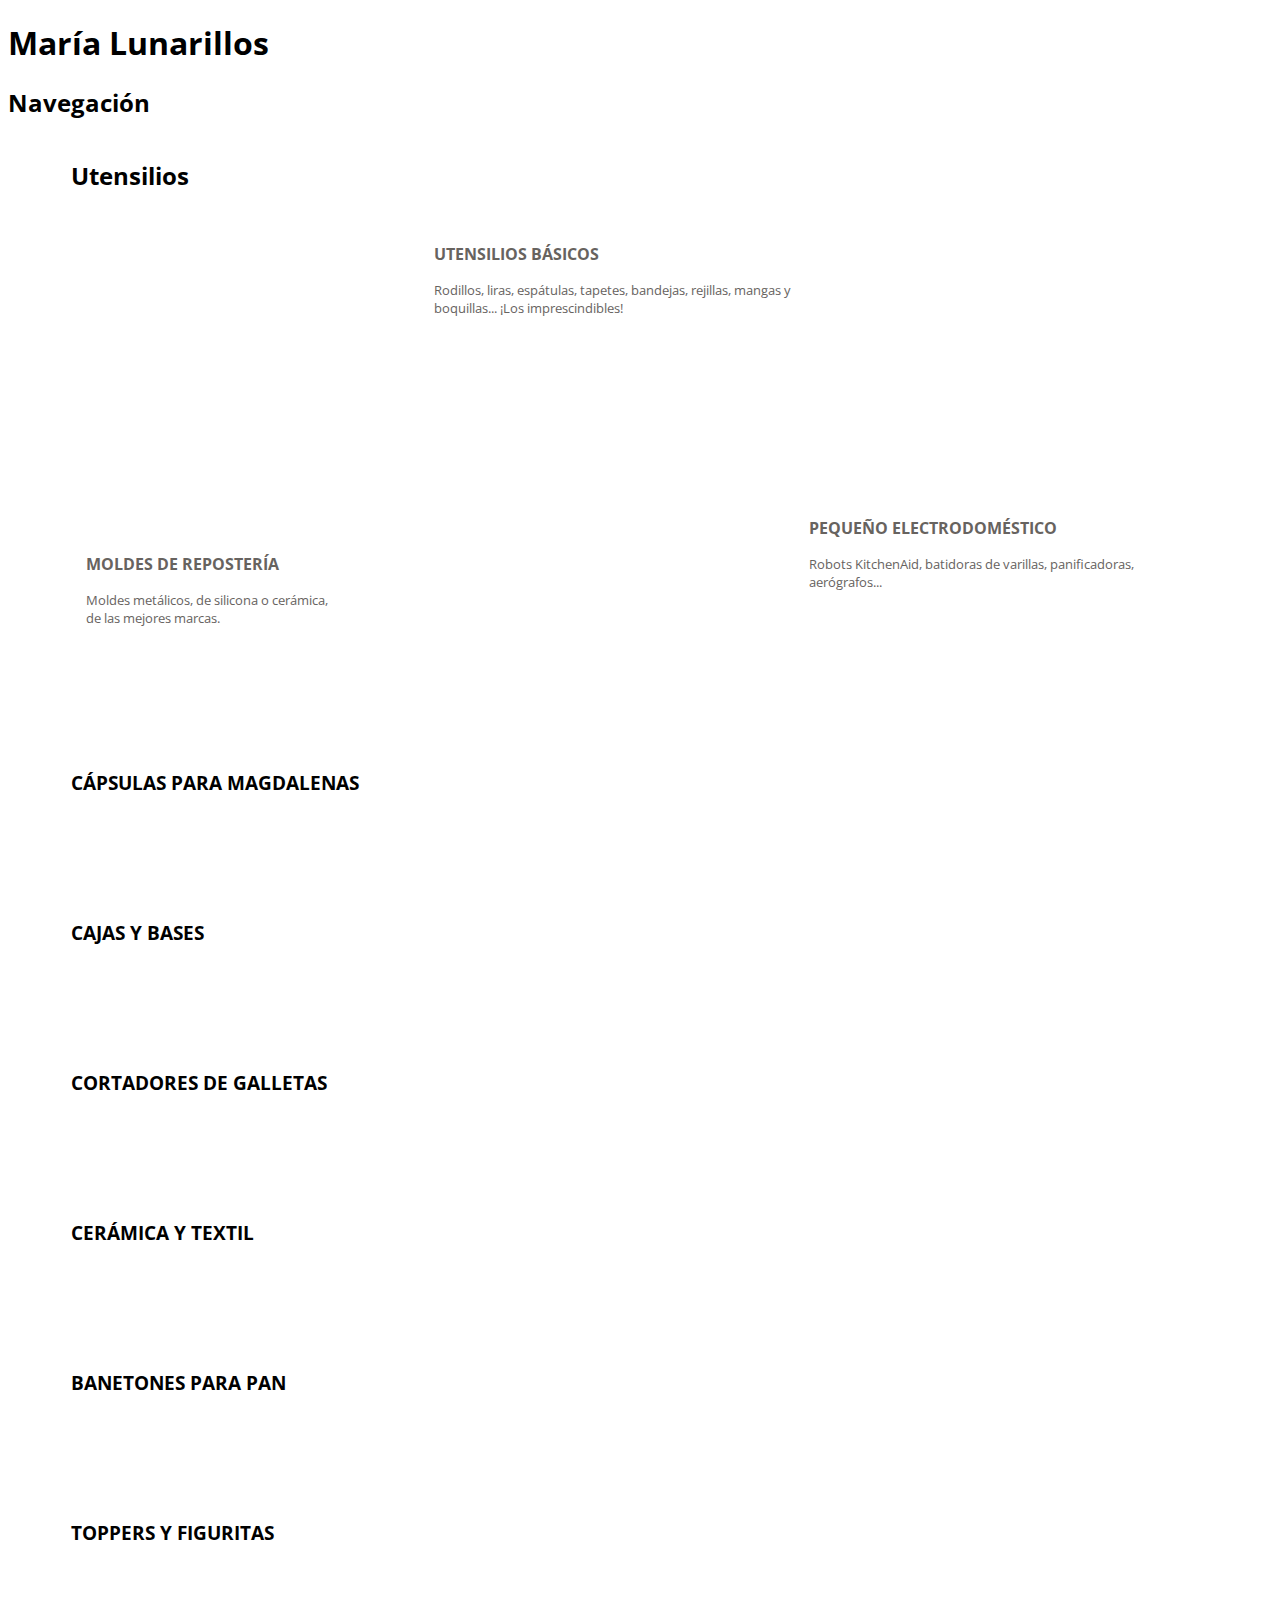
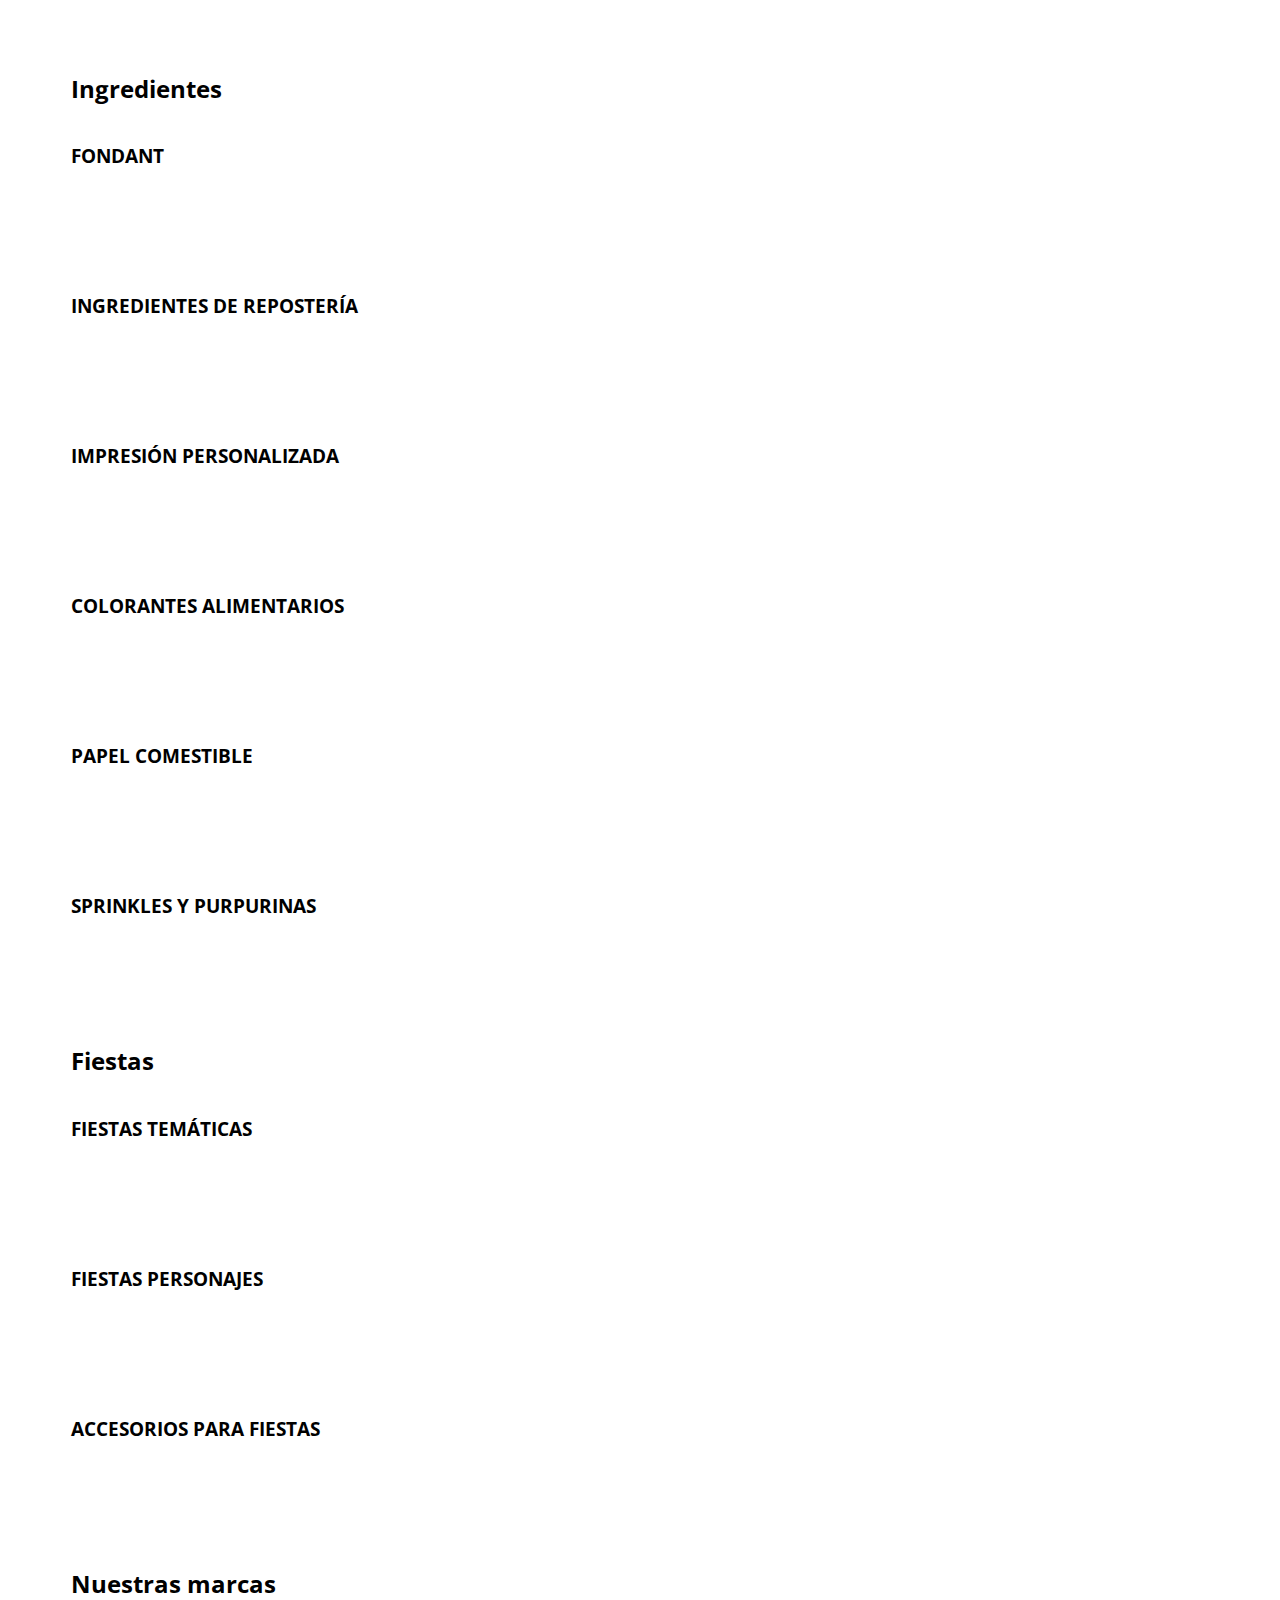
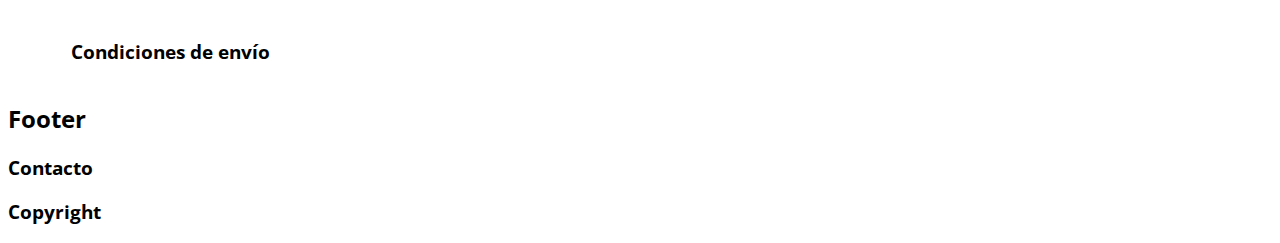
==== public/index.html @ 97b61eac "Add fle properties mobile and tablet" ====
<!DOCTYPE html>
<html lang="es">
<head>
  <meta charset="UTF-8">
  <meta http-equiv="X-UA-Compatible" content="IE=edge">
  <meta name="viewport" content="width=device-width, initial-scale=1.0">
  <link rel="stylesheet" type="text/css" href="css/lunarillos.css">
  <style type="text/css">@import url(//fonts.googleapis.com/css?family=Open+Sans:200italic,300italic,400italic,500italic,600italic,700italic,800italic,900italic,200,300,400,500,600,700,800);</style>
    <title>María Lunarillos</title>
</head>
<body>
  <h1>María Lunarillos</h1>
  <nav><h2>Navegación</h2></nav>
  <main>
    <section><h2>Utensilios</h2>
      <div class="galeria-bloque">
      <article class="galeria-bloque__unacol galeria-bloque__unacol--moldes">
        <div class="caja-blanca">
          <h3>MOLDES DE REPOSTERÍA</h3>
          <p class="caja-blanca__descripcion">Moldes metálicos, de silicona o cerámica, de las mejores marcas.</p>
        </div>
      </article>
      <div class="galeria-bloque__doscol">
      <article class="galeria-bloque__doscol--basicos galeria-bloque__doscol--up"> 
        <div class="caja-blanca">
          <h3>UTENSILIOS BÁSICOS</h3>
          <p class="caja-blanca__descripcion">Rodillos, liras, espátulas, tapetes, bandejas, rejillas, mangas y boquillas... ¡Los imprescindibles!</p>
        </div>
      </article>
      <article  class="galeria-bloque__doscol--electro galeria-bloque__doscol--down"> 
        <div class="caja-blanca">
          <h3>PEQUEÑO ELECTRODOMÉSTICO</h3>
          <p class="caja-blanca__descripcion">Robots KitchenAid, batidoras de varillas, panificadoras, aerógrafos...</p>
        </div>
      </div>
    </div>
  </div>
      <article><h3>CÁPSULAS PARA MAGDALENAS</h3></article>
      <article><h3>CAJAS Y BASES</h3></article>
      <article><h3>CORTADORES DE GALLETAS</h3></article>
      <article><h3>CERÁMICA Y TEXTIL</h3></article>
      <article><h3>BANETONES PARA PAN</h3></article>
      <article><h3>TOPPERS Y FIGURITAS</h3></article>
    </section>

    <section><h2>Ingredientes</h2>
      <article><h3>FONDANT</h3></article>
      <article><h3>INGREDIENTES DE REPOSTERÍA</h3></article>
      <article><h3>IMPRESIÓN PERSONALIZADA</h3></article>
      <article><h3>COLORANTES ALIMENTARIOS</h3></article>
      <article><h3>PAPEL COMESTIBLE</h3></article>
      <article><h3>SPRINKLES Y PURPURINAS</h3></article>
    </section>

    <section><h2>Fiestas</h2>
      <article><h3>FIESTAS TEMÁTICAS</h3></article>
      <article><h3>FIESTAS PERSONAJES</h3></article>
      <article><h3>ACCESORIOS PARA FIESTAS</h3></article>
    </section>
    <section><h2>Nuestras marcas</h2></section>
    <section><h3>Condiciones de envío</h3></section>
  </main>
  <footer>
    <h2>Footer</h2>
      <h3>Contacto</h3>
      <h3>Copyright</h3>
  </footer>

</body>
</html>
---- public/css/lunarillos.css ----
section {
  display: flex;
flex-direction: column;
margin:0 auto;
}

h1, h2, h3, p {font-family: 'Open Sans', Arial, Helvetica, sans-serif;}
article {
  min-height:140px;
  margin:0 10px 10px 0;
  display:flex;
}

.galeria-bloque {
  width:80%;
  margin: 0 auto;
}
.galeria-bloque__unacol--moldes {
  background-image:url(https://static3.marialunarillos.com/media/wysiwyg/moldesdereposteria.jpg);
  background-size:cover;
}
.galeria-bloque__doscol--basicos {
  background-image:url(https://static3.marialunarillos.com/media/wysiwyg/utensiliosbasicos.jpg);
  background-size:cover;
}
.galeria-bloque__doscol--electro {
  background-image:url(https://static3.marialunarillos.com/media/wysiwyg/pequenoelectrodomestico2.jpg);
  background-size:cover;
}
.caja-blanca {
  background-color:rgba(255,255,255,0.8);
  padding:15px;
  align-self: flex-end;
}
.caja-blanca h3 {
  font-size:1em;
  color:#67635F;

}

.caja-blanca__descripcion {
  display:none;}


/*----Tablet--*/
@media screen and (min-width:600px){
  section {width: 90%;}

  .galeria-bloque {
  display:flex;
  width:100%;
  height: 408px;
}


.galeria-bloque__unacol {
  flex:3;
  height:100%;
}
.galeria-bloque__doscol {
  flex:7;
}
.galeria-bloque__doscol article {
  height:49%;
}
.caja-blanca {
  width:100%;
height:200px;}
.caja-blanca__descripcion {
  display:block;
  color:#67635F;
  font-size:0.8em;
  }

.galeria-bloque__doscol .caja-blanca {
  align-self: auto;
  flex: 0.5;
}
.galeria-bloque__doscol--down {
  justify-content:flex-end;}
}
/*---Desktop--*/
@media screen and (min-width:1240px){
  section {max-width:90%;}
  .galeria-bloque {height:540px;}
  .galeria-bloque__unacol {height:100%;}
  .galeria-bloque__doscol > div {height:49%;}
  .caja-blanca {
    align-self: end;
    width:73%;
    position:relative;
    } /*Para mostrar el triangulo en ::after*/
  .galeria-bloque__doscol .caja-blanca {width:30%;height:50%;}
  .caja-blanca::after {
    content: '';
    display: inline-block;
    width: 0;
    height: 0;
    border-bottom: 150px solid rgba(255,255,255,0.8);
    border-right: 100px solid transparent;
    position: absolute;
    right: -100px;
    top: 0;
}
}
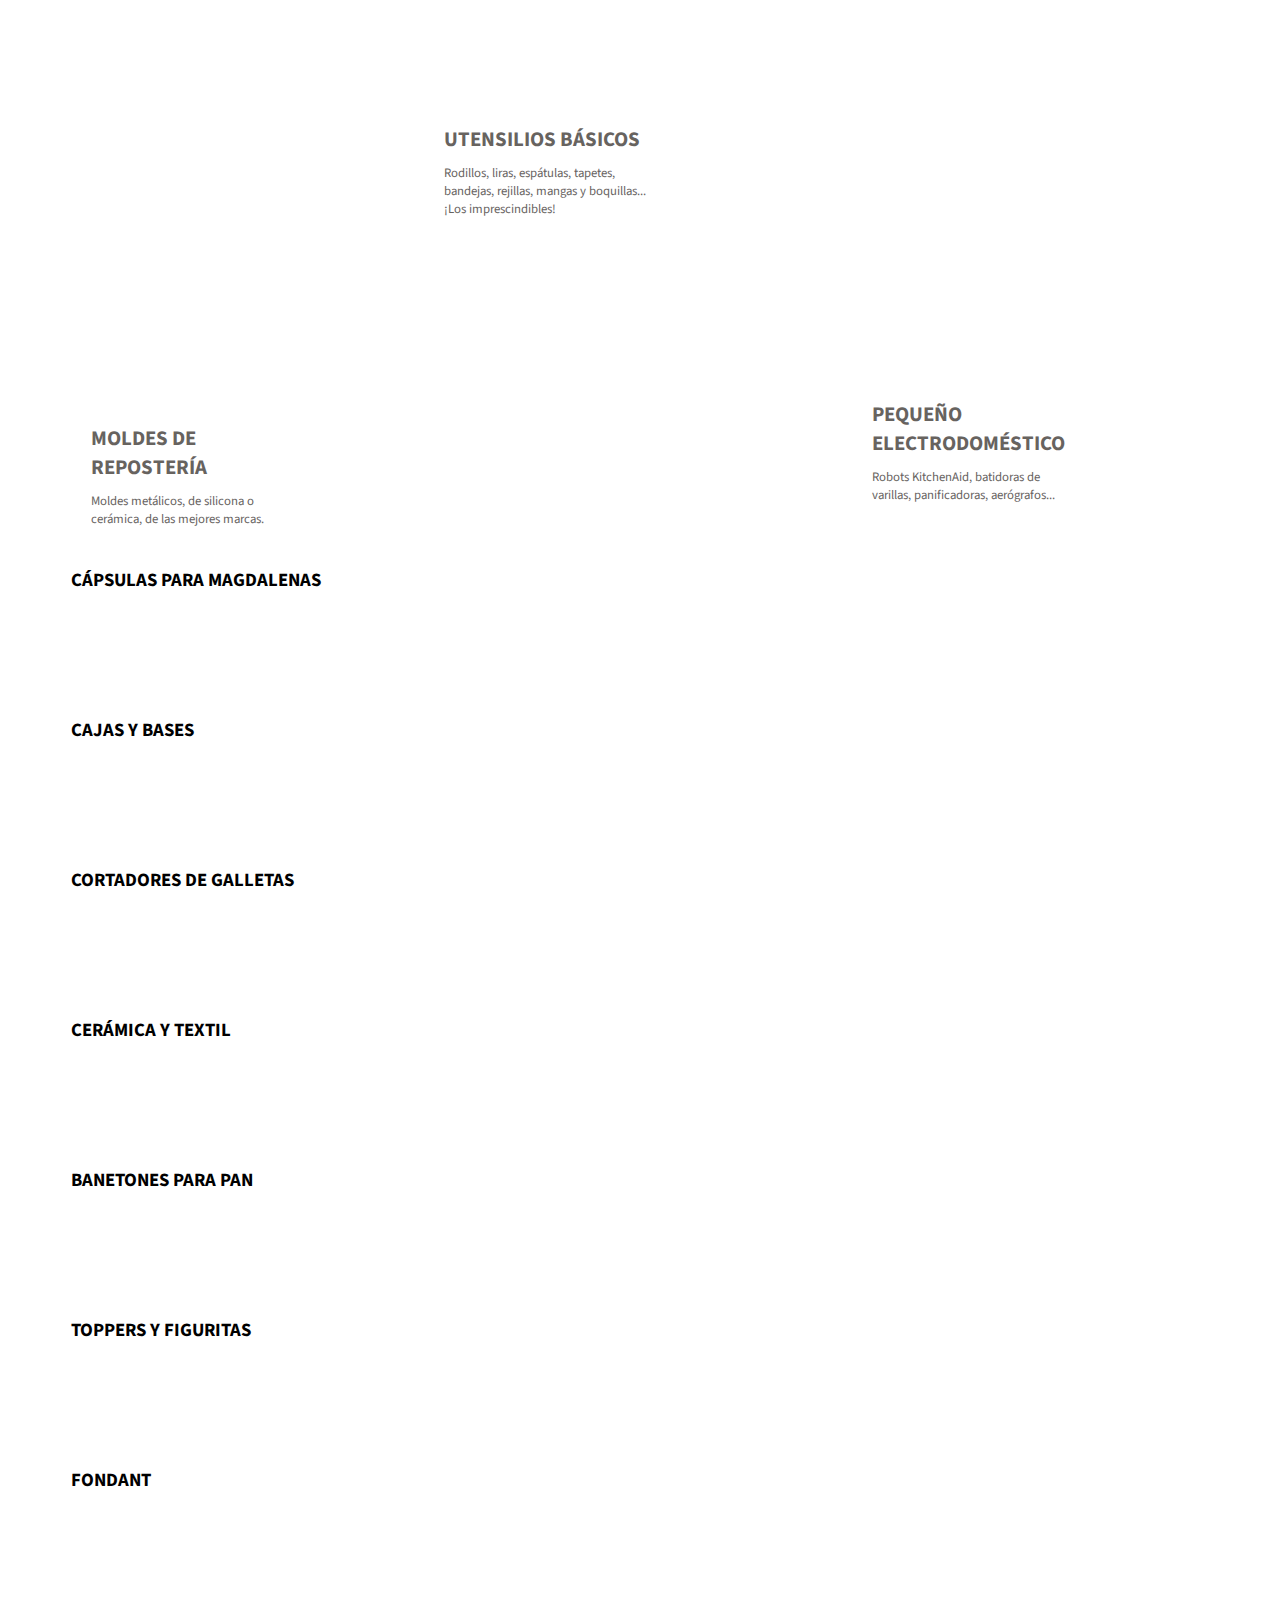
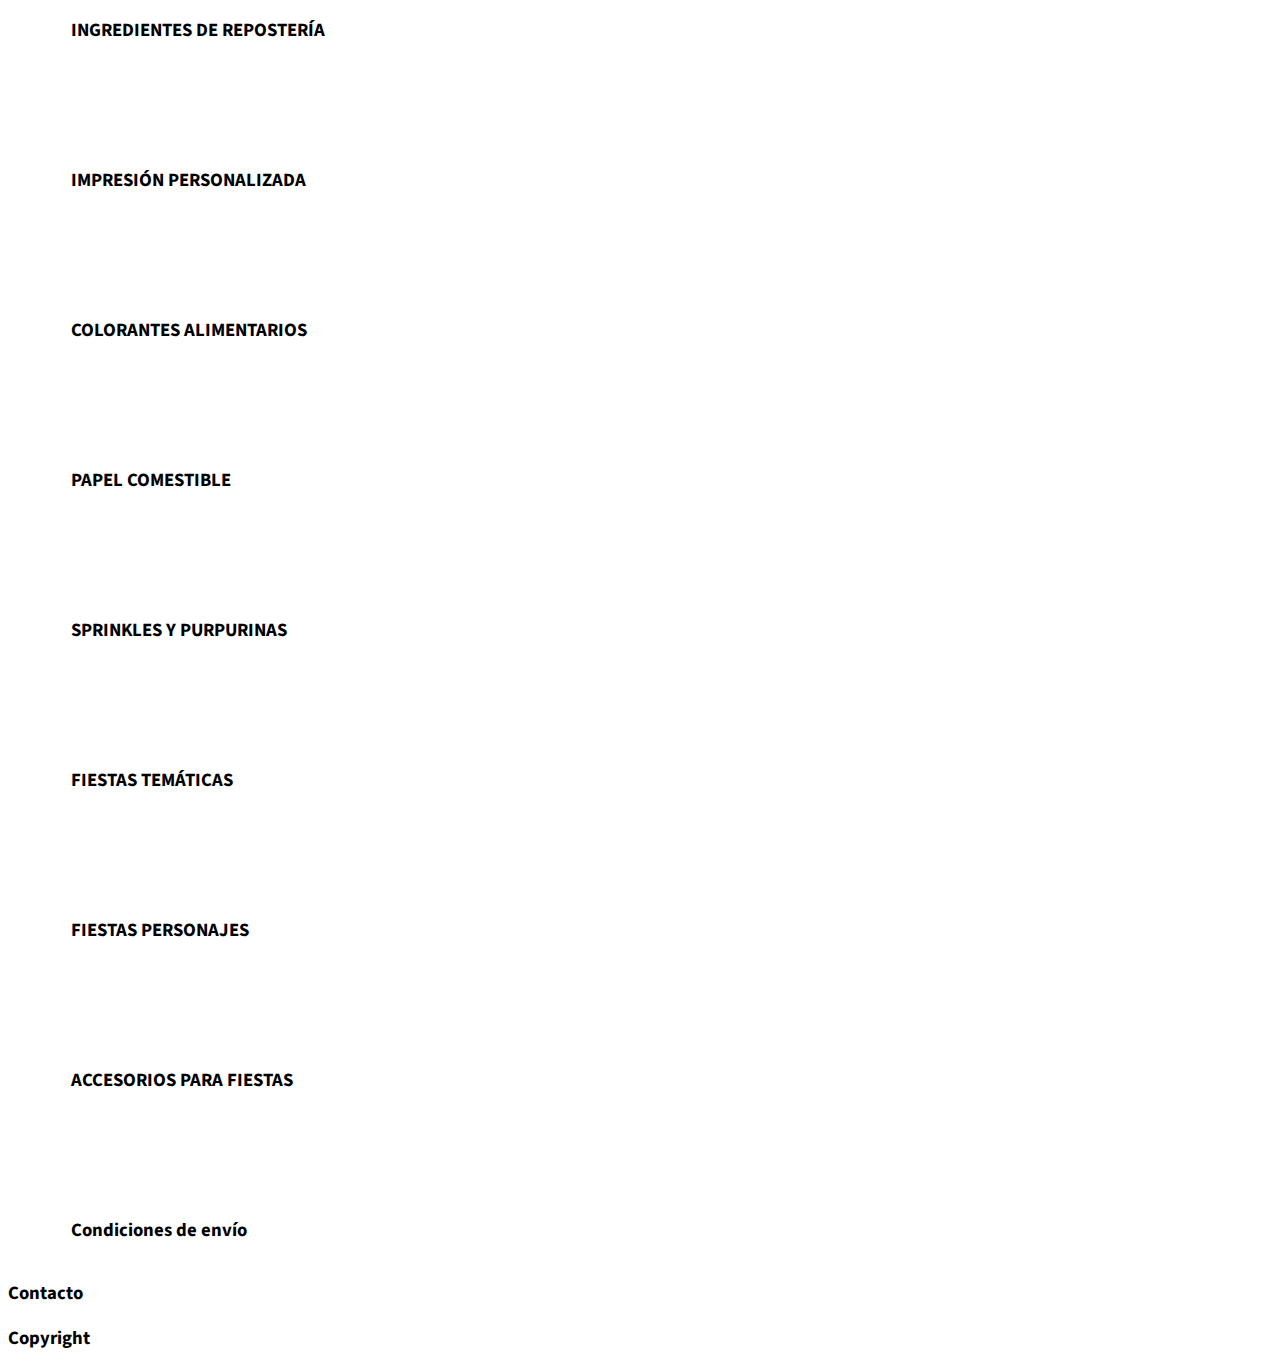
==== commit 29e35346: "Cambiar fuente y overflow de cajas blancas" ====
--- a/public/index.html
+++ b/public/index.html
@@ -5,8 +5,10 @@
   <meta http-equiv="X-UA-Compatible" content="IE=edge">
   <meta name="viewport" content="width=device-width, initial-scale=1.0">
   <link rel="stylesheet" type="text/css" href="css/lunarillos.css">
-  <style type="text/css">@import url(//fonts.googleapis.com/css?family=Open+Sans:200italic,300italic,400italic,500italic,600italic,700italic,800italic,900italic,200,300,400,500,600,700,800);</style>
-    <title>María Lunarillos</title>
+  <link rel="preconnect" href="https://fonts.googleapis.com">
+  <link rel="preconnect" href="https://fonts.gstatic.com" crossorigin>
+  <link href="https://fonts.googleapis.com/css2?family=Source+Sans+Pro:wght@300;400;700&display=swap" rel="stylesheet">     
+  <title>María Lunarillos</title>
 </head>
 <body>
   <h1>María Lunarillos</h1>
--- a/public/css/lunarillos.css
+++ b/public/css/lunarillos.css
@@ -1,10 +1,14 @@
+body {
+  overflow-x:hidden;
+}
+h1, h2 {display:none;}
 section {
   display: flex;
 flex-direction: column;
 margin:0 auto;
 }
 
-h1, h2, h3, p {font-family: 'Open Sans', Arial, Helvetica, sans-serif;}
+h1, h2, h3, p {font-family: 'Source Sans Pro', Arial, Helvetica, sans-serif;}
 article {
   min-height:140px;
   margin:0 10px 10px 0;
@@ -14,6 +18,7 @@
 .galeria-bloque {
   width:80%;
   margin: 0 auto;
+  overflow:hidden;
 }
 .galeria-bloque__unacol--moldes {
   background-image:url(https://static3.marialunarillos.com/media/wysiwyg/moldesdereposteria.jpg);
@@ -65,7 +70,18 @@
 }
 .caja-blanca {
   width:100%;
-height:200px;}
+height:200px;
+}
+
+.caja-blanca > *{
+  padding:5px;
+  margin:0;
+}
+
+.caja-blanca h3 {
+  font-size:1.3em;
+}
+
 .caja-blanca__descripcion {
   display:block;
   color:#67635F;
@@ -73,8 +89,9 @@
   }
 
 .galeria-bloque__doscol .caja-blanca {
-  align-self: auto;
-  flex: 0.5;
+  flex: 0.45;
+  height: 80%;
+  padding: 20px;
 }
 .galeria-bloque__doscol--down {
   justify-content:flex-end;}
@@ -86,20 +103,27 @@
   .galeria-bloque__unacol {height:100%;}
   .galeria-bloque__doscol > div {height:49%;}
   .caja-blanca {
+    height: auto;
     align-self: end;
-    width:73%;
-    position:relative;
+    flex: 0.7;
+    position: relative;
     } /*Para mostrar el triangulo en ::after*/
-  .galeria-bloque__doscol .caja-blanca {width:30%;height:50%;}
+  .galeria-bloque__doscol .caja-blanca {
+    flex:0.3;
+    height:50%;
+  }
   .caja-blanca::after {
     content: '';
     display: inline-block;
     width: 0;
     height: 0;
-    border-bottom: 150px solid rgba(255,255,255,0.8);
-    border-right: 100px solid transparent;
+    border-bottom: 172px solid rgba(255,255,255,0.8);
+    border-right: 105px solid transparent;
     position: absolute;
-    right: -100px;
+    right: -105px;
     top: 0;
 }
+.galeria-bloque__doscol--down .caja-blanca {
+  margin-right: 14%;
+}
 }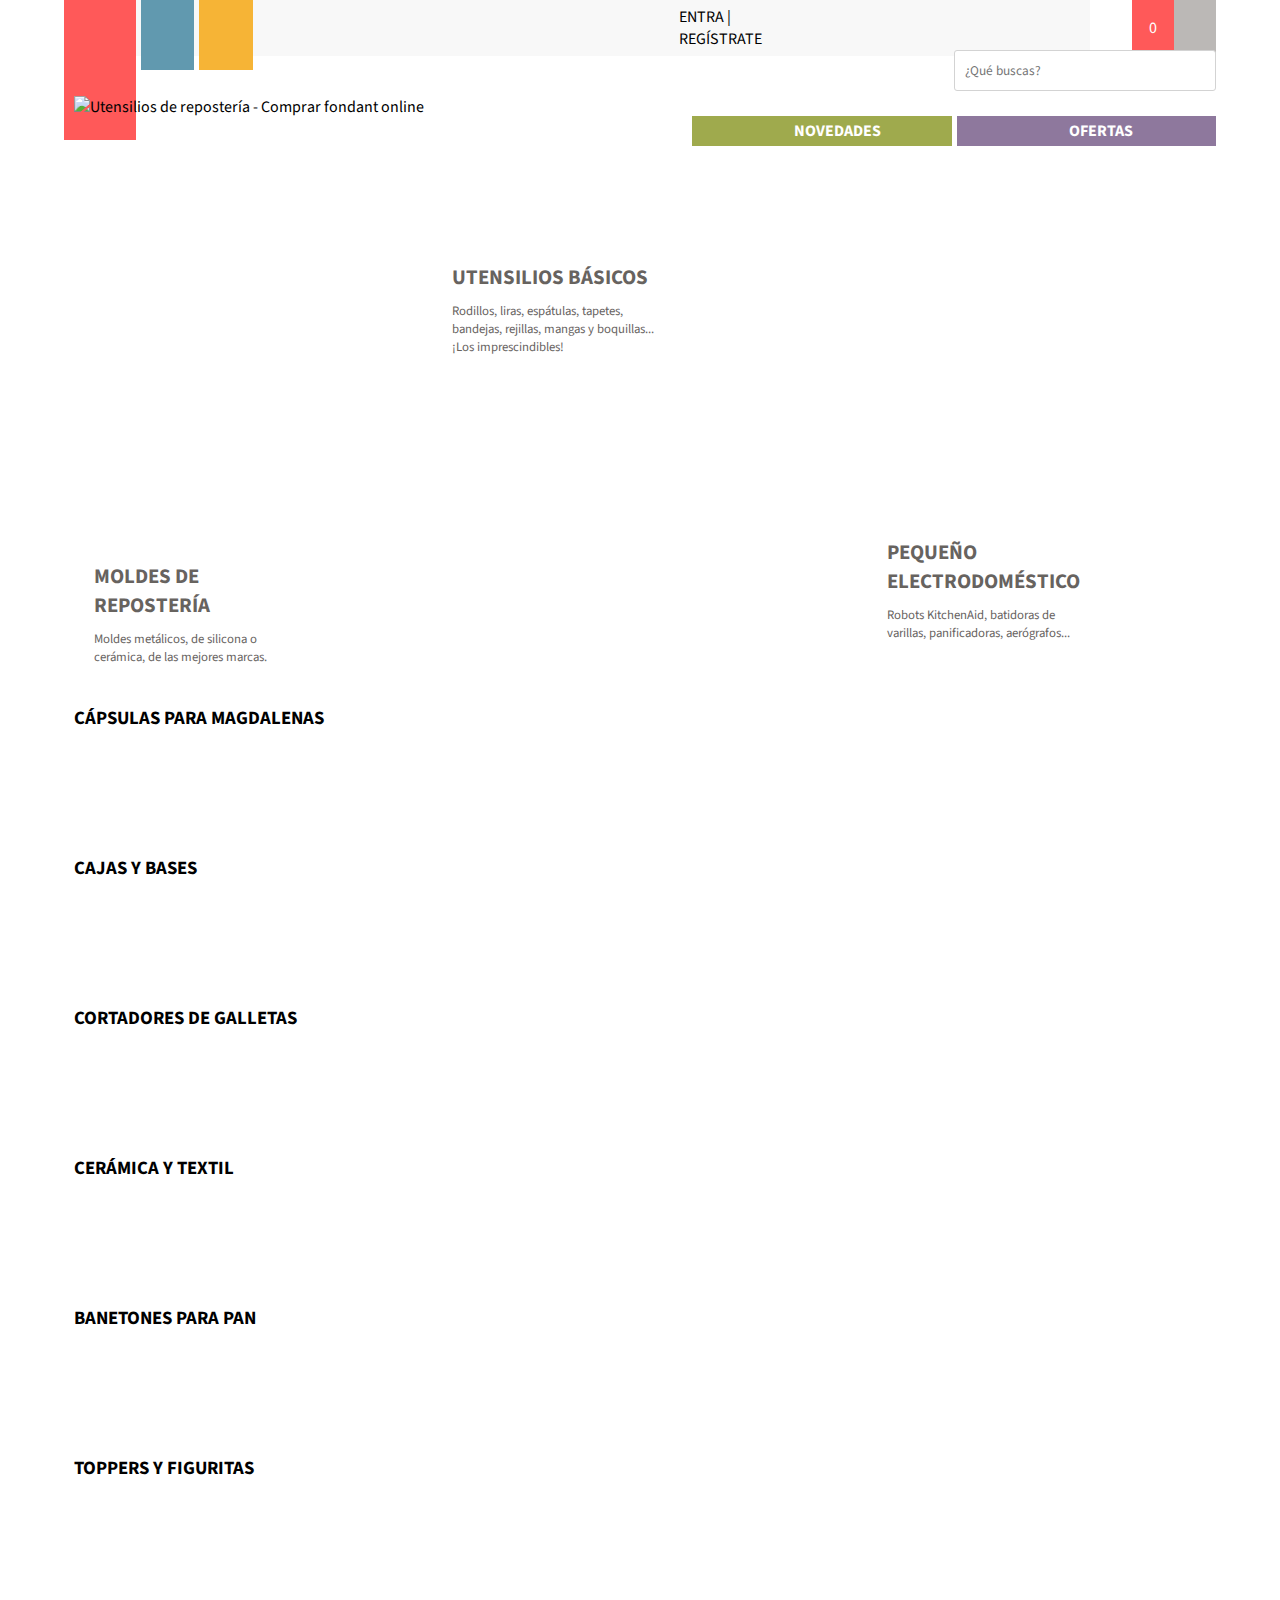
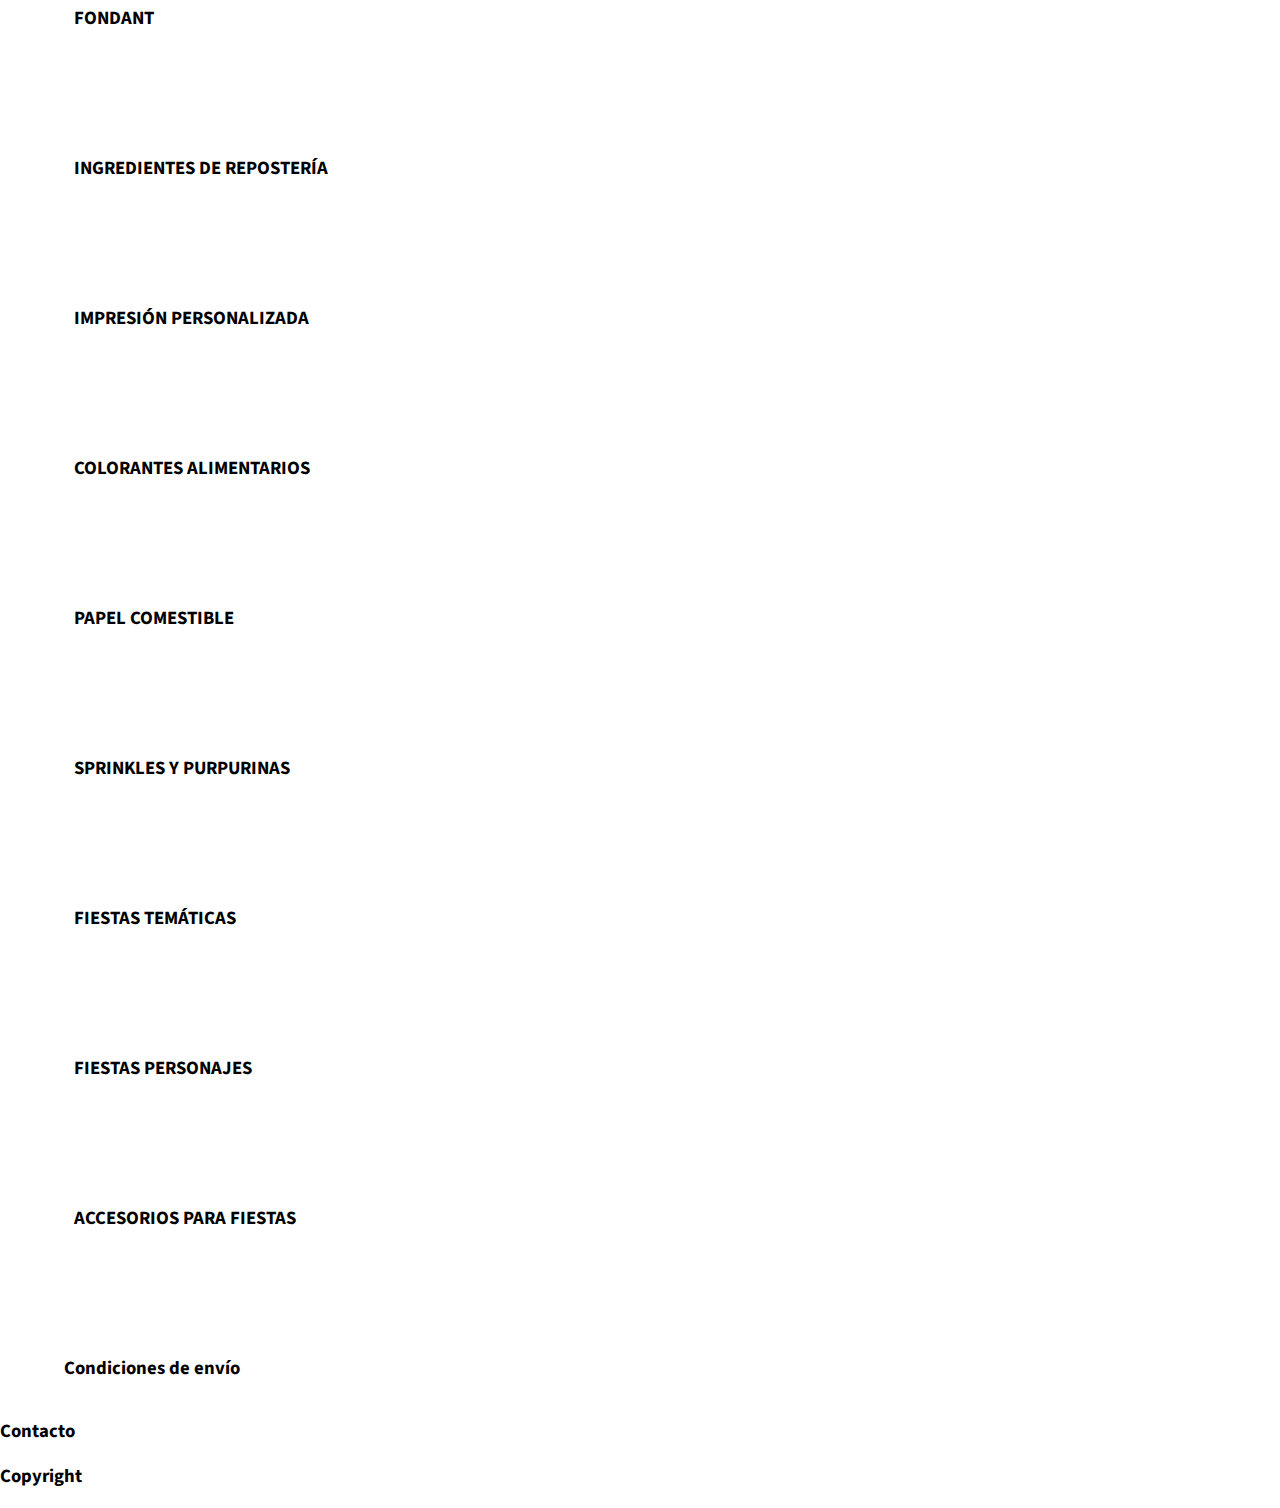
==== commit 090776e9: "Add menu mobile, tablet & desktop" ====
--- a/public/index.html
+++ b/public/index.html
@@ -12,7 +12,60 @@
 </head>
 <body>
   <h1>María Lunarillos</h1>
-  <nav><h2>Navegación</h2></nav>
+  <header>
+    <div class="sticky-header">
+    <div class="logo">
+      <a class="logo__item logo__item--lunarillos"></a>
+        <a class="logo__item logo__item--cucute"></a>
+        <a class="logo__item logo__item--mumucho"></a>
+    </div>
+    <div class="separador"></div>
+    <div class="menu">
+      <a class="menu__item menu__item--user">
+      </a>
+      <a class="menu__item--leyenda">ENTRA | REGÍSTRATE</a>
+      <ul class="rrss">
+        <a class="menu__item menu__item--fb"></a>
+        <a class="menu__item menu__item--tw"></a>
+        <a class="menu__item menu__item--ig"></a>
+        <a class="menu__item menu__item--pt"></a>
+        <a class="menu__item menu__item--yt"></a>
+      </ul>
+      <a class="menu__item menu__item--cart"></a>
+      <a class="menu__item menu__item--counter"><p>0</p></a>
+      <a class="menu__item menu__item--search"></a>
+     
+    </div>
+    <div class="search">
+      <form>
+        <label>Search</label>
+        <input id="search" type="text" name="busqueda" value="" class="input-text" maxlength="128" placeholder="¿Qué buscas?">
+      </form>
+    </div>
+  </div>
+    <div class="navegacion">
+      <div class="logotipo">
+        <picture>
+          <img src="https://www.marialunarillos.com/skin/frontend/default/newdesign2017/images/logo-small.svg" alt="Utensilios de repostería - Comprar fondant online">
+        </picture>
+        </div>
+        <div class="separador"></div>
+
+        <div class="quick-links">
+          <div class="quick-links__item quick-links__item--new">
+            <span></span><a>NOVEDADES</a>
+          </div>
+          <div class="quick-links__item quick-links__item--promo">
+            <span></span><a>OFERTAS</a>
+          </div>
+         
+        </div>
+      </div>
+    <nav><h2>Navegación</h2>
+    </nav>
+  </div>
+
+  </header>
   <main>
     <section><h2>Utensilios</h2>
       <div class="galeria-bloque">
--- a/public/css/lunarillos.css
+++ b/public/css/lunarillos.css
@@ -1,20 +1,105 @@
+* {font-family: 'Source Sans Pro', Arial, Helvetica, sans-serif;}
+
 body {
   overflow-x:hidden;
+  margin:0;
 }
 h1, h2 {display:none;}
+a {cursor: pointer;}
 section {
   display: flex;
 flex-direction: column;
 margin:0 auto;
 }
 
-h1, h2, h3, p {font-family: 'Source Sans Pro', Arial, Helvetica, sans-serif;}
 article {
   min-height:140px;
-  margin:0 10px 10px 0;
-  display:flex;
-}
-
+  margin:0;
+  display:flex;
+}
+input:focus-visible {
+  outline:1px solid black!important;}
+
+/*---Header--*/
+header {    
+
+  max-width: 80%;
+  margin: 0 auto;
+}
+.sticky-header {  
+  display: flex;
+  background-color:#F8F8F8;
+}
+.logo { 
+height: 50px;
+flex: 0.2;
+display: flex;
+}
+
+
+.logo__item--lunarillos {
+  background: url(https://www.marialunarillos.com/skin/frontend/default/newdesign2017/images/burger_menu.png) no-repeat center left;
+  flex: 10;
+}
+
+.separador {
+  flex:1;
+}
+.menu {
+  display:flex;
+  flex:1;
+  justify-content:end;
+}
+.menu__item {
+  width:50px;
+}
+.menu__item span {display:none;}
+
+.menu__item--user {
+  background: url("https://www.marialunarillos.com/skin/frontend/default/newdesign2017/images/sprite.svg") 13px 10px no-repeat;
+}
+.menu__item--search {
+  background: #BBB8B6 url(https://www.marialunarillos.com/skin/frontend/default/newdesign2017/images/sprite.svg) -304px 12px no-repeat;
+}
+.menu__item--cart {
+  background: #fff url("https://www.marialunarillos.com/skin/frontend/default/newdesign2017/images/sprite.svg") -66px 10px no-repeat;
+}
+.menu__item--counter {
+  background-color:#FF5959;
+  display:flex;
+  justify-content: center;
+}
+.menu__item--counter p {
+  color:white;
+  align-self:center;
+}
+.search {
+  position:relative;
+}
+.search form {
+  position: absolute;
+  right: 0;
+  top: 50px;
+}
+.search label {display:none;}
+.search input  {
+  width: 240px;
+  padding: 10px;
+  border: 1px solid lightgray;
+  border-radius: 3px;
+
+}
+.quick-links {display:none;}
+.logotipo {
+  display:flex;
+  flex:5;
+}
+.logotipo picture {
+  padding:10px;
+  margin-top:30px;
+}
+.navegacion {display:flex;}
+/*---MAIN---*/
 .galeria-bloque {
   width:80%;
   margin: 0 auto;
@@ -50,7 +135,45 @@
 /*----Tablet--*/
 @media screen and (min-width:600px){
   section {width: 90%;}
-
+  article {margin: 0 0 10px 10px;}
+  /*---header-tablet --*/
+ header{
+    max-width:90%;
+  }
+.quick-links {
+  flex: 5;
+  display:flex;
+}
+
+.quick-links__item{
+flex:5;
+height: 30px;
+margin-top: 60px;
+display:flex;
+justify-content: center;
+}
+.quick-links__item:nth-child(n+2){
+  margin-left:5px;
+}
+.quick-links__item span {
+  background: url("https://www.marialunarillos.com/skin/frontend/default/newdesign2017/images/sprite.svg") -244px 4px no-repeat;
+  width: 30px;
+  display: inline-block;
+  height: 30px;
+
+}
+.quick-links__item a {
+  align-self: center;
+  color:white;
+  font-weight: 700;
+}
+.quick-links__item--new {
+  background: #9faa4d;
+}
+.quick-links__item--promo {
+  background: #8e789d;
+}
+/*---main-tablet--*/
   .galeria-bloque {
   display:flex;
   width:100%;
@@ -98,6 +221,43 @@
 }
 /*---Desktop--*/
 @media screen and (min-width:1240px){
+  /*---Header--*/
+  .logo { 
+ flex: 0.5;
+  }
+
+  .logo__item {
+    flex:3;
+  }
+  .logo__item:nth-child(n+2){
+    margin-left:5px;
+    height: 70px;
+  }
+  .logo__item--lunarillos {
+    background: url(https://www.marialunarillos.com/skin/frontend/default/newdesign2017/images/icons/maria-lunarillos.png) #FF5959 bottom center no-repeat;
+    flex: 4;
+    height: 140px;
+  }
+  .logo__item--cucute {
+    background: url(https://www.marialunarillos.com/skin/frontend/default/newdesign2017/images/icons/cucute.png) #6199AF bottom center no-repeat;
+    flex: 3;
+  }
+  .logo__item--mumucho {
+    background: url(https://www.marialunarillos.com/skin/frontend/default/newdesign2017/images/icons/mumuchu.png) #F6B436 bottom center no-repeat;
+    flex: 3;
+  }
+  .menu__item--leyenda {
+    align-self: center;
+    padding: 6px;
+  }
+  .rrss {
+    flex:2;
+    display:flex;
+  }
+  .menu__item--fb {
+    background: url(https://www.marialunarillos.com/skin/frontend/default/newdesign2017/images/sprite.svg) transparent 0 0 no-repeat;
+  }
+  /*---Main---*/
   section {max-width:90%;}
   .galeria-bloque {height:540px;}
   .galeria-bloque__unacol {height:100%;}
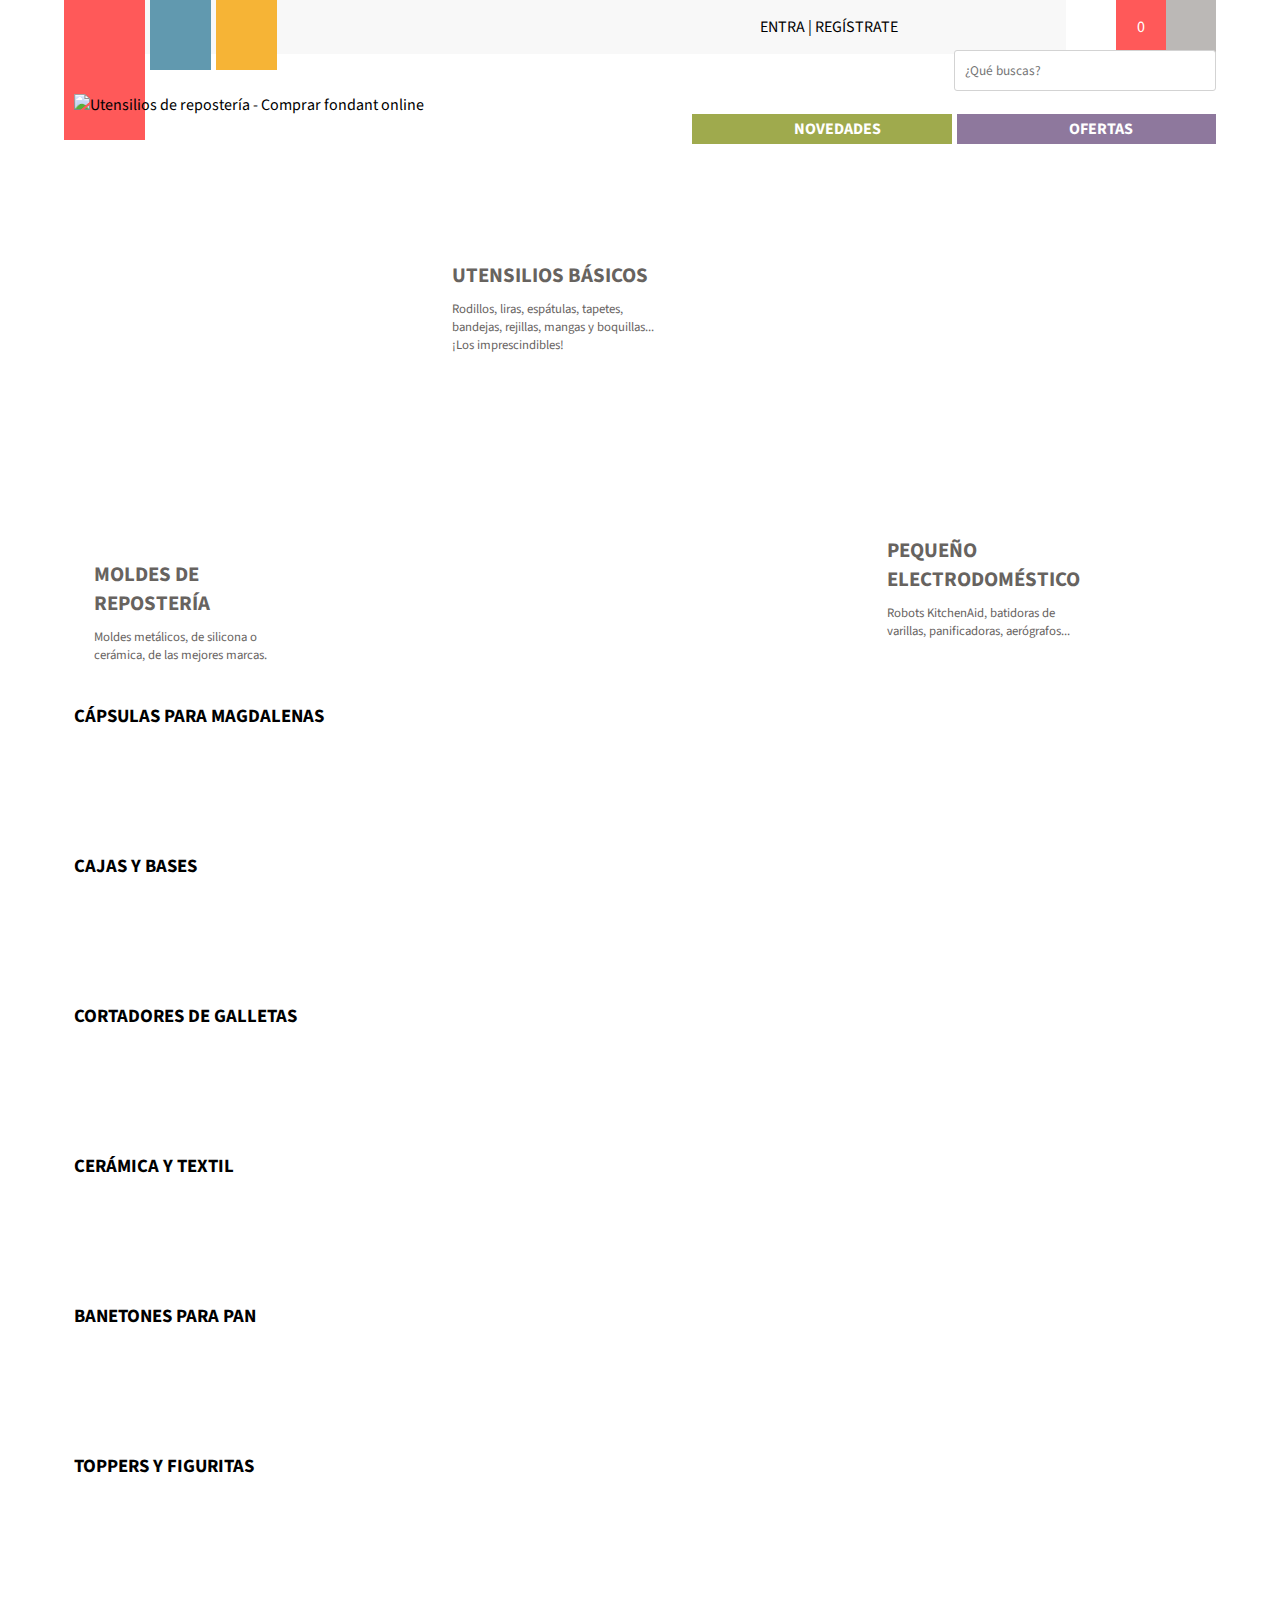
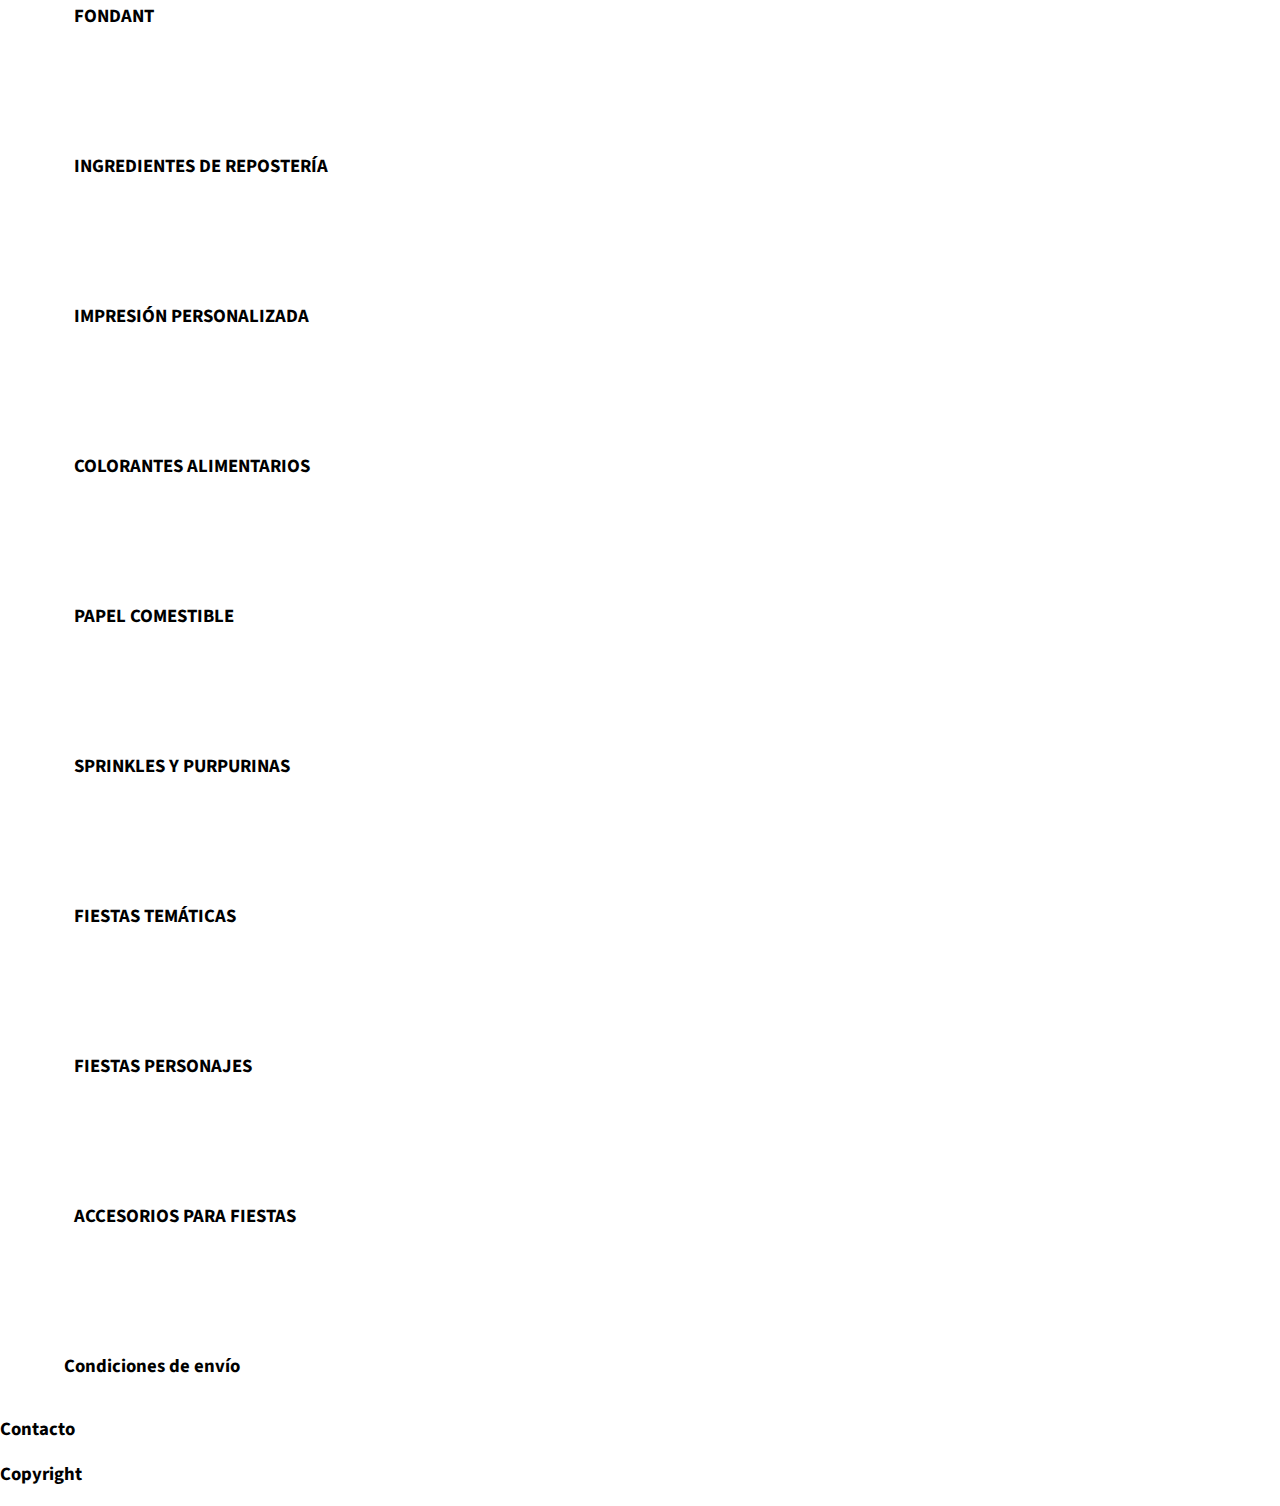
==== commit 74077b05: "Add social media" ====
--- a/public/index.html
+++ b/public/index.html
@@ -21,16 +21,16 @@
     </div>
     <div class="separador"></div>
     <div class="menu">
-      <a class="menu__item menu__item--user">
-      </a>
-      <a class="menu__item--leyenda">ENTRA | REGÍSTRATE</a>
-      <ul class="rrss">
+     <a class="menu__ingresar"> <span class="menu__item menu__item--user">
+     </span>
+      <span class="menu__item--leyenda">ENTRA | REGÍSTRATE</span></a>
+      <span class="rrss">
         <a class="menu__item menu__item--fb"></a>
         <a class="menu__item menu__item--tw"></a>
         <a class="menu__item menu__item--ig"></a>
         <a class="menu__item menu__item--pt"></a>
         <a class="menu__item menu__item--yt"></a>
-      </ul>
+      </span>
       <a class="menu__item menu__item--cart"></a>
       <a class="menu__item menu__item--counter"><p>0</p></a>
       <a class="menu__item menu__item--search"></a>
--- a/public/css/lunarillos.css
+++ b/public/css/lunarillos.css
@@ -47,7 +47,7 @@
 }
 .menu {
   display:flex;
-  flex:1;
+  flex:1.2;
   justify-content:end;
 }
 .menu__item {
@@ -246,16 +246,41 @@
     background: url(https://www.marialunarillos.com/skin/frontend/default/newdesign2017/images/icons/mumuchu.png) #F6B436 bottom center no-repeat;
     flex: 3;
   }
+  .menu__ingresar {
+    display:flex;
+    flex:1;
+  }
   .menu__item--leyenda {
     align-self: center;
     padding: 6px;
   }
   .rrss {
-    flex:2;
     display:flex;
-  }
+    justify-content: center;
+    align-items: center;
+    flex:0.8;
+  }
+  .rrss .menu__item {
+    width:20px;
+    height:20px;
+    margin-left:10px;
+  }
+
   .menu__item--fb {
-    background: url(https://www.marialunarillos.com/skin/frontend/default/newdesign2017/images/sprite.svg) transparent 0 0 no-repeat;
+    background: url(https://www.marialunarillos.com/skin/frontend/default/newdesign2017/images/sprite.svg) transparent -10px -540px no-repeat;
+    margin-left:0;
+  }
+  .menu__item--tw {
+    background: url(https://www.marialunarillos.com/skin/frontend/default/newdesign2017/images/sprite.svg) transparent -43px -540px no-repeat;
+  }
+  .menu__item--ig {
+    background: url(https://www.marialunarillos.com/skin/frontend/default/newdesign2017/images/sprite.svg) transparent -76px -540px no-repeat;
+  }
+  .menu__item--pt {
+    background: url(https://www.marialunarillos.com/skin/frontend/default/newdesign2017/images/sprite.svg) transparent -110px -540px no-repeat;
+  }
+  .menu__item--yt {
+    background: url(https://www.marialunarillos.com/skin/frontend/default/newdesign2017/images/sprite.svg) transparent -185px -540px no-repeat;
   }
   /*---Main---*/
   section {max-width:90%;}
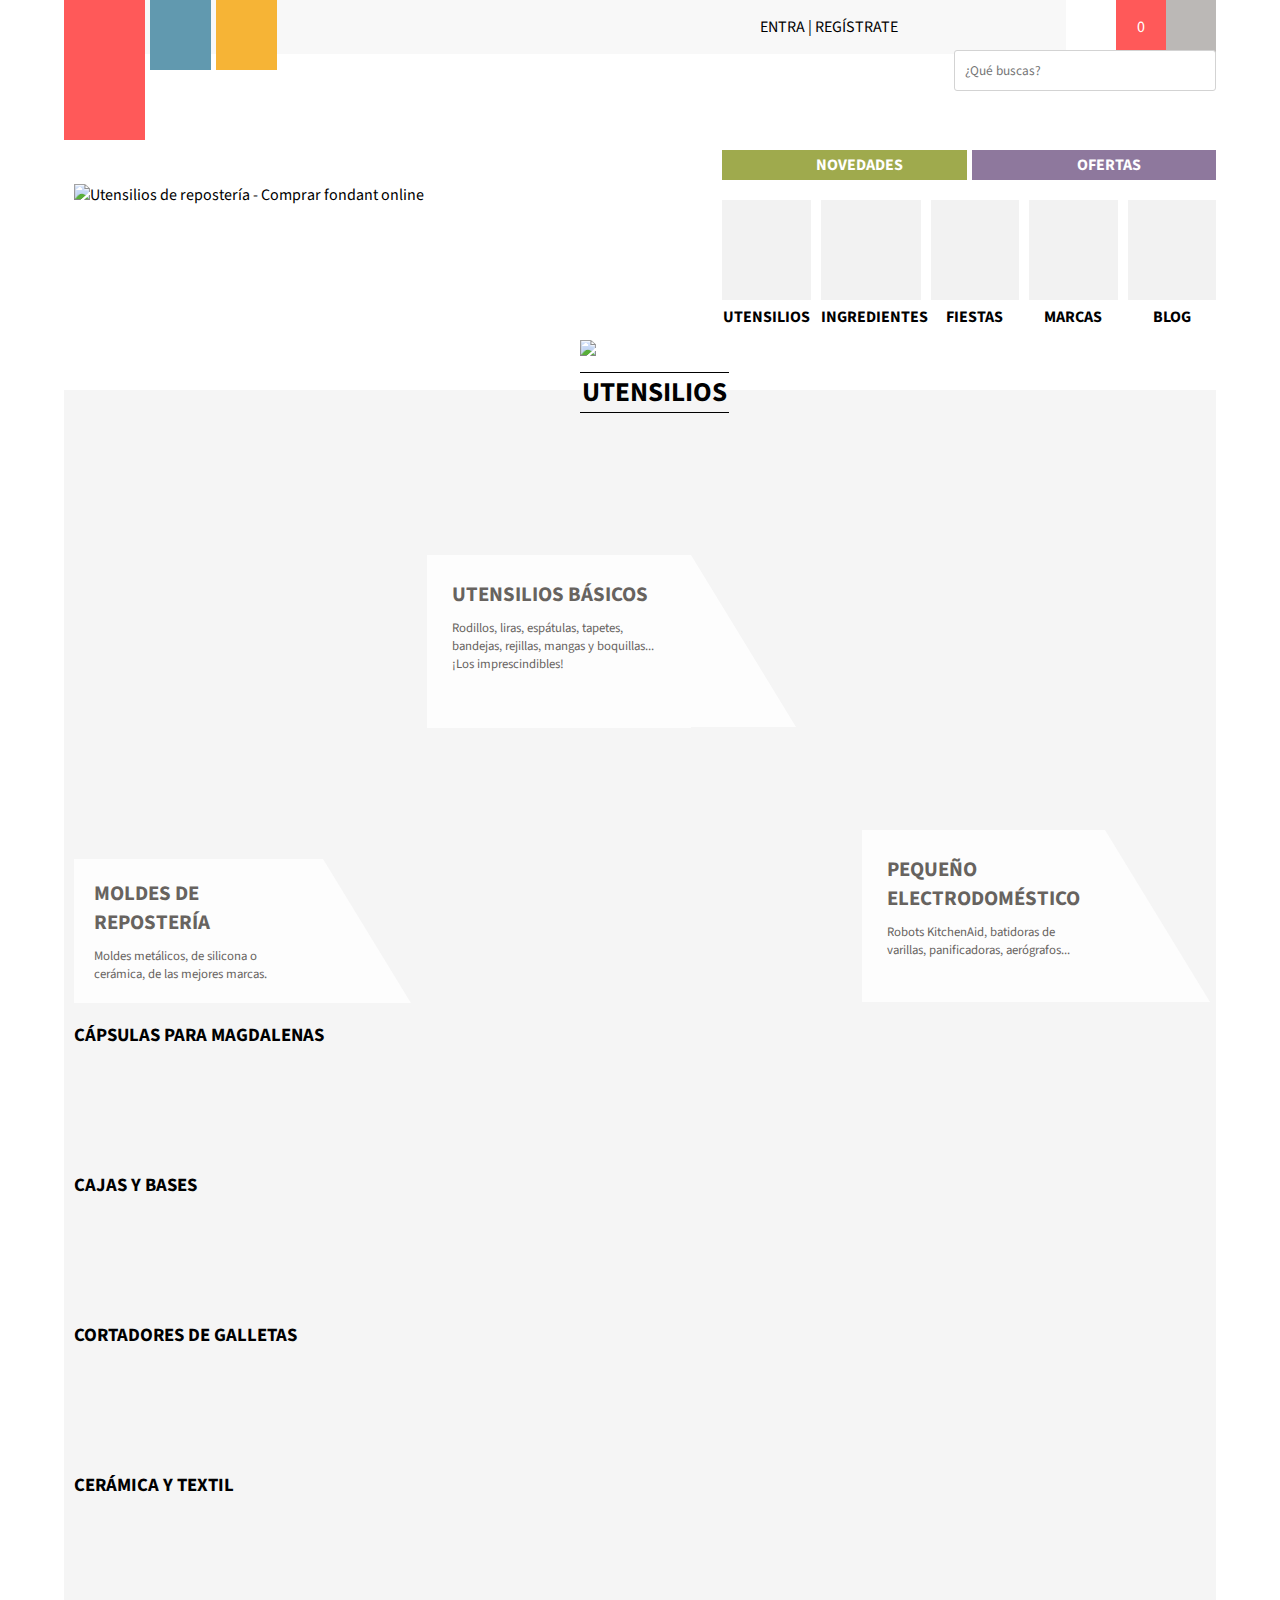
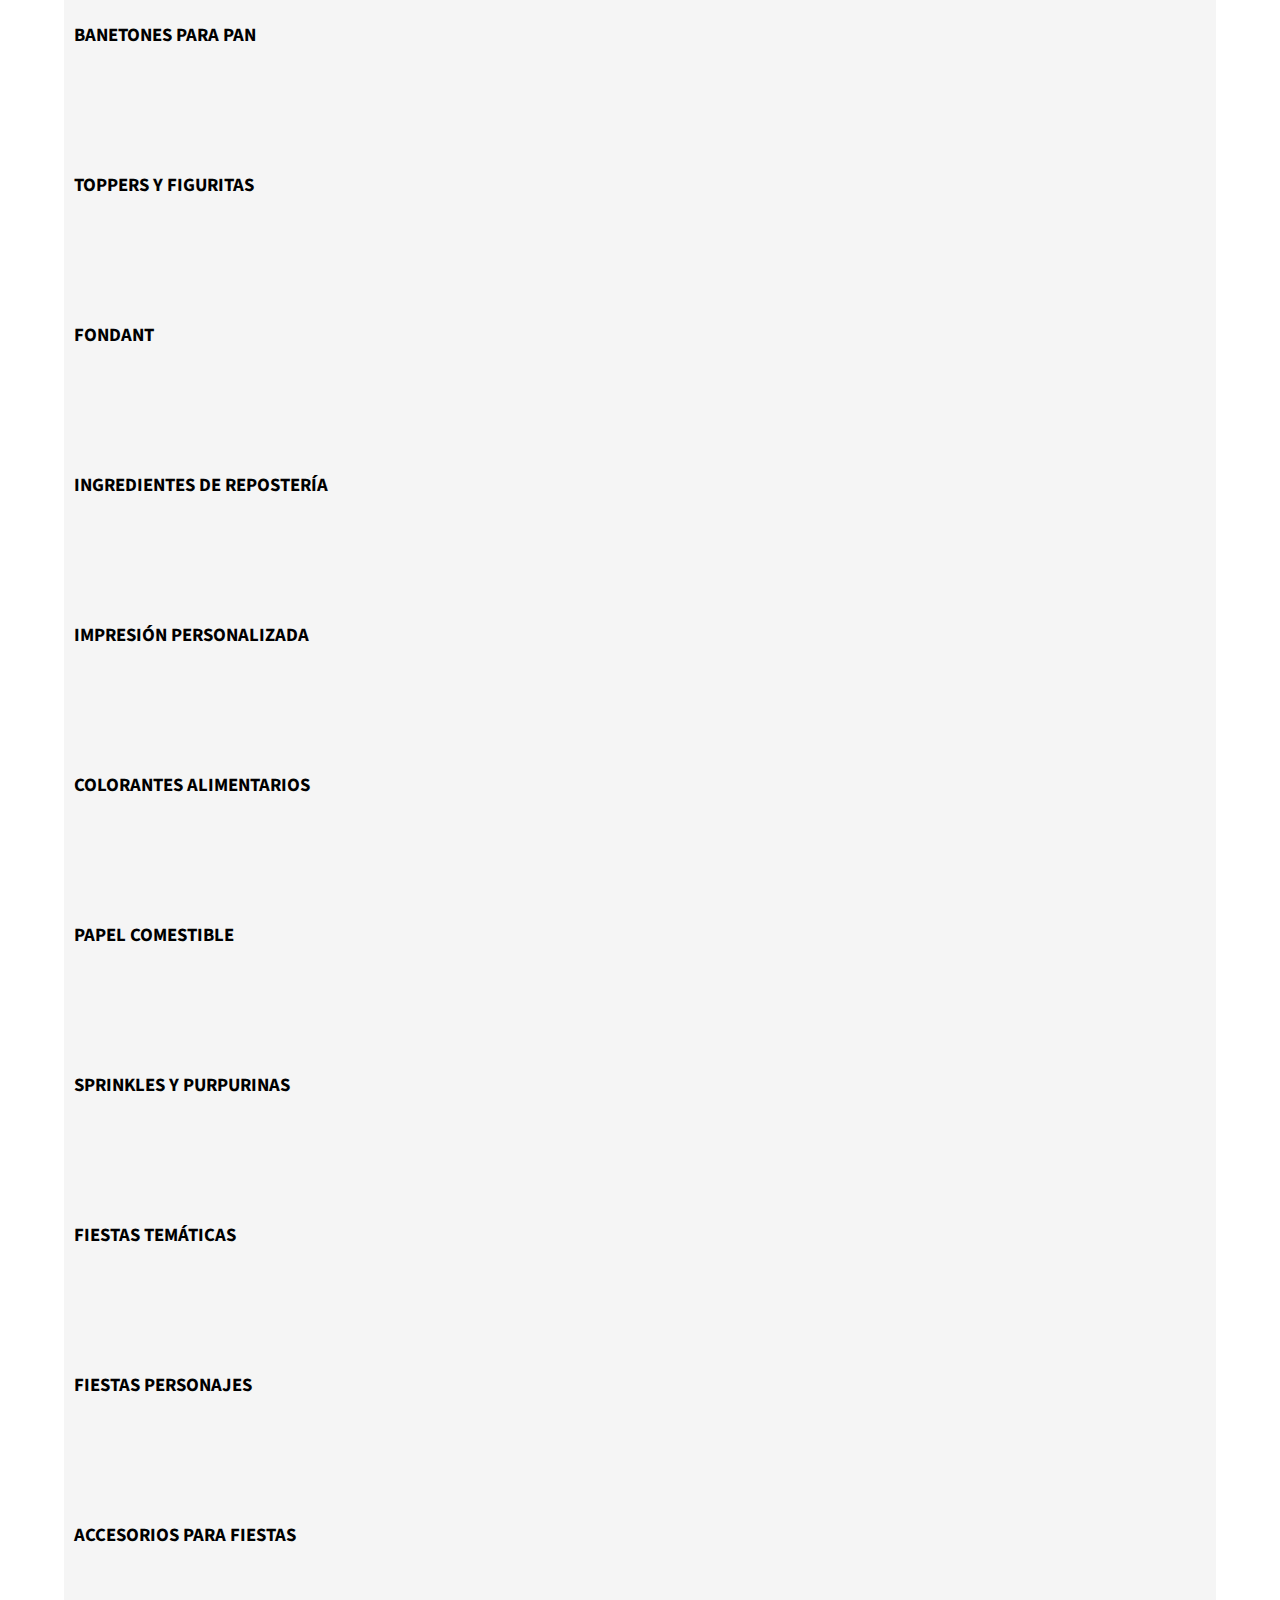
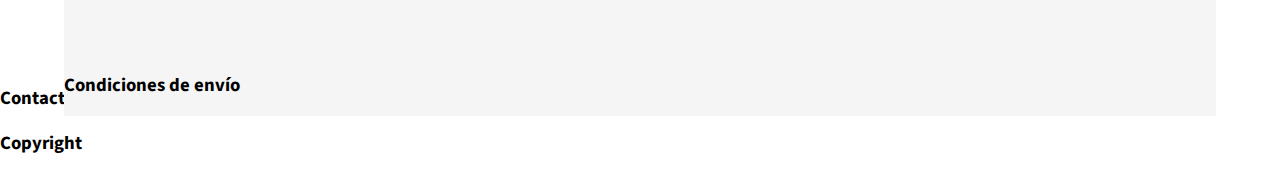
==== commit bdc0368a: "Add navegation and section title" ====
--- a/public/index.html
+++ b/public/index.html
@@ -48,26 +48,39 @@
         <picture>
           <img src="https://www.marialunarillos.com/skin/frontend/default/newdesign2017/images/logo-small.svg" alt="Utensilios de repostería - Comprar fondant online">
         </picture>
+        <picture class="d-none">
+          <img src="https://www.marialunarillos.com/skin/frontend/default/newdesign2017/images/logo.svg" alt="Utensilios de repostería - Comprar fondant online">
+        </picture>
         </div>
         <div class="separador"></div>
+        <nav><h2>Navegación</h2>
 
-        <div class="quick-links">
-          <div class="quick-links__item quick-links__item--new">
+        <ul class="quick-links">
+          <li class="quick-links__item quick-links__item--new">
             <span></span><a>NOVEDADES</a>
-          </div>
-          <div class="quick-links__item quick-links__item--promo">
+          </li>
+          <li class="quick-links__item quick-links__item--promo">
             <span></span><a>OFERTAS</a>
-          </div>
-         
-        </div>
+          </li>
+        </ul>
+        <ul class="navegacion">
+          <li class="navegacion__item navegacion__item--ut"><p>Utensilios</p></li>
+          <li class="navegacion__item navegacion__item--ing"><p>Ingredientes</p</li>
+          <li class="navegacion__item navegacion__item--fiest"><p>Fiestas</p</li>
+          <li class="navegacion__item navegacion__item--marc"><p>Marcas</p</li>
+          <li class="navegacion__item navegacion__item--blog"><p>Blog</p</li>
+        </ul>
       </div>
-    <nav><h2>Navegación</h2>
     </nav>
   </div>
 
   </header>
   <main>
     <section><h2>Utensilios</h2>
+      <div class="marcador-seccion">
+        <picture> <img src="https://www.marialunarillos.com/skin/frontend/default/newdesign2017/images/icons/utensiliosML.png"/></picture>
+        <legend>Utensilios</legend>
+      </div>
       <div class="galeria-bloque">
       <article class="galeria-bloque__unacol galeria-bloque__unacol--moldes">
         <div class="caja-blanca">
--- a/public/css/lunarillos.css
+++ b/public/css/lunarillos.css
@@ -1,5 +1,8 @@
 * {font-family: 'Source Sans Pro', Arial, Helvetica, sans-serif;}
-
+ul {padding:0;}
+li {
+  list-style-type: none;
+margin:0;}
 body {
   overflow-x:hidden;
   margin:0;
@@ -10,15 +13,21 @@
   display: flex;
 flex-direction: column;
 margin:0 auto;
+background-color:#f5f5f5;
+position:relative;
+top:50px;
 }
 
 article {
   min-height:140px;
-  margin:0;
+  margin:10px 0; 
   display:flex;
 }
 input:focus-visible {
   outline:1px solid black!important;}
+
+.d-flex {display:flex;}
+.d-none {display:none;}
 
 /*---Header--*/
 header {    
@@ -45,15 +54,19 @@
 .separador {
   flex:1;
 }
+nav {flex:3;}
+
 .menu {
   display:flex;
   flex:1.2;
   justify-content:end;
 }
-.menu__item {
+.menu__item, .menu__ingresar {
   width:50px;
-}
-.menu__item span {display:none;}
+  display:flex;
+}
+
+.menu__item--leyenda, .rrss {display:none;}
 
 .menu__item--user {
   background: url("https://www.marialunarillos.com/skin/frontend/default/newdesign2017/images/sprite.svg") 13px 10px no-repeat;
@@ -99,7 +112,31 @@
   margin-top:30px;
 }
 .navegacion {display:flex;}
+.navegacion__item p {display:none;}
+
 /*---MAIN---*/
+.marcador-seccion {
+  position: relative;
+  bottom: 50px;
+  width: 20%;
+  margin: 0 auto;
+  display: flex;
+  flex-direction: column;
+  justify-content: center;
+  max-width: 93px;
+}
+
+.marcador-seccion picture img {
+width:100%;  
+}
+.marcador-seccion legend {
+  text-align:center;
+text-transform:uppercase;
+border-top: 1px solid black;
+border-bottom: 1px solid black;
+max-width:120px;
+margin: 10px auto 0;
+font-weight:700;}
 .galeria-bloque {
   width:80%;
   margin: 0 auto;
@@ -173,6 +210,9 @@
 .quick-links__item--promo {
   background: #8e789d;
 }
+
+.logotipo picture:first-child{display:none;}
+.logotipo picture:nth-child(2){display:block;}
 /*---main-tablet--*/
   .galeria-bloque {
   display:flex;
@@ -251,6 +291,7 @@
     flex:1;
   }
   .menu__item--leyenda {
+    display:flex;
     align-self: center;
     padding: 6px;
   }
@@ -282,8 +323,62 @@
   .menu__item--yt {
     background: url(https://www.marialunarillos.com/skin/frontend/default/newdesign2017/images/sprite.svg) transparent -185px -540px no-repeat;
   }
+  .logotipo {flex:3;}
+  .logotipo picture:nth-child(2){margin-top:100px;}
+
+  .navegacion {
+    display:flex;
+    margin:20px auto;
+    justify-content:end;
+  }
+  .navegacion__item {
+    flex:2;
+    height:100px;
+    max-width:100px;
+  }
+  .navegacion__item:nth-child(n+2){
+    margin-left:10px;
+  }
+  .navegacion__item--ut {
+    background: #f2f2f2 url(https://www.marialunarillos.com/skin/frontend/default/newdesign2017/images/icons/utensiliosML.png) no-repeat center;
+    background-size: 50%;
+  }
+  .navegacion__item--ing {
+    background: #f2f2f2 url(https://www.marialunarillos.com/skin/frontend/default/newdesign2017/images/icons/magdalena.png) no-repeat center;
+    background-size: 50%;
+  }
+  .navegacion__item--fiest {
+    background: #f2f2f2 url(https://www.marialunarillos.com/skin/frontend/default/newdesign2017/images/icons/tarta-cumpleanos.png) no-repeat center;
+    background-size: 50%;
+  }
+  .navegacion__item--marc {
+    background: #f2f2f2 url(https://www.marialunarillos.com/skin/frontend/default/newdesign2017/images/icons/delantal.png) no-repeat center;
+    background-size: 70%;
+  }
+  .navegacion__item--blog {
+    background: #f2f2f2 url(https://www.marialunarillos.com/skin/frontend/default/newdesign2017/images/icons/menu.svg) no-repeat center;
+    background-position: -391px 0;
+  }
+  .navegacion__item p {
+    display:block;
+    position:relative;
+    top:90px;
+    text-align: center;
+    text-transform: uppercase;
+    font-weight:700;
+  }
+  .navegacion__item:hover {
+  background-color:#FF5959;
+  }
   /*---Main---*/
   section {max-width:90%;}
+  .marcador-seccion {
+    max-width:120px;
+  }
+  .marcador-seccion legend {
+    font-size:1.7em;
+    max-width: none;;
+  }
   .galeria-bloque {height:540px;}
   .galeria-bloque__unacol {height:100%;}
   .galeria-bloque__doscol > div {height:49%;}
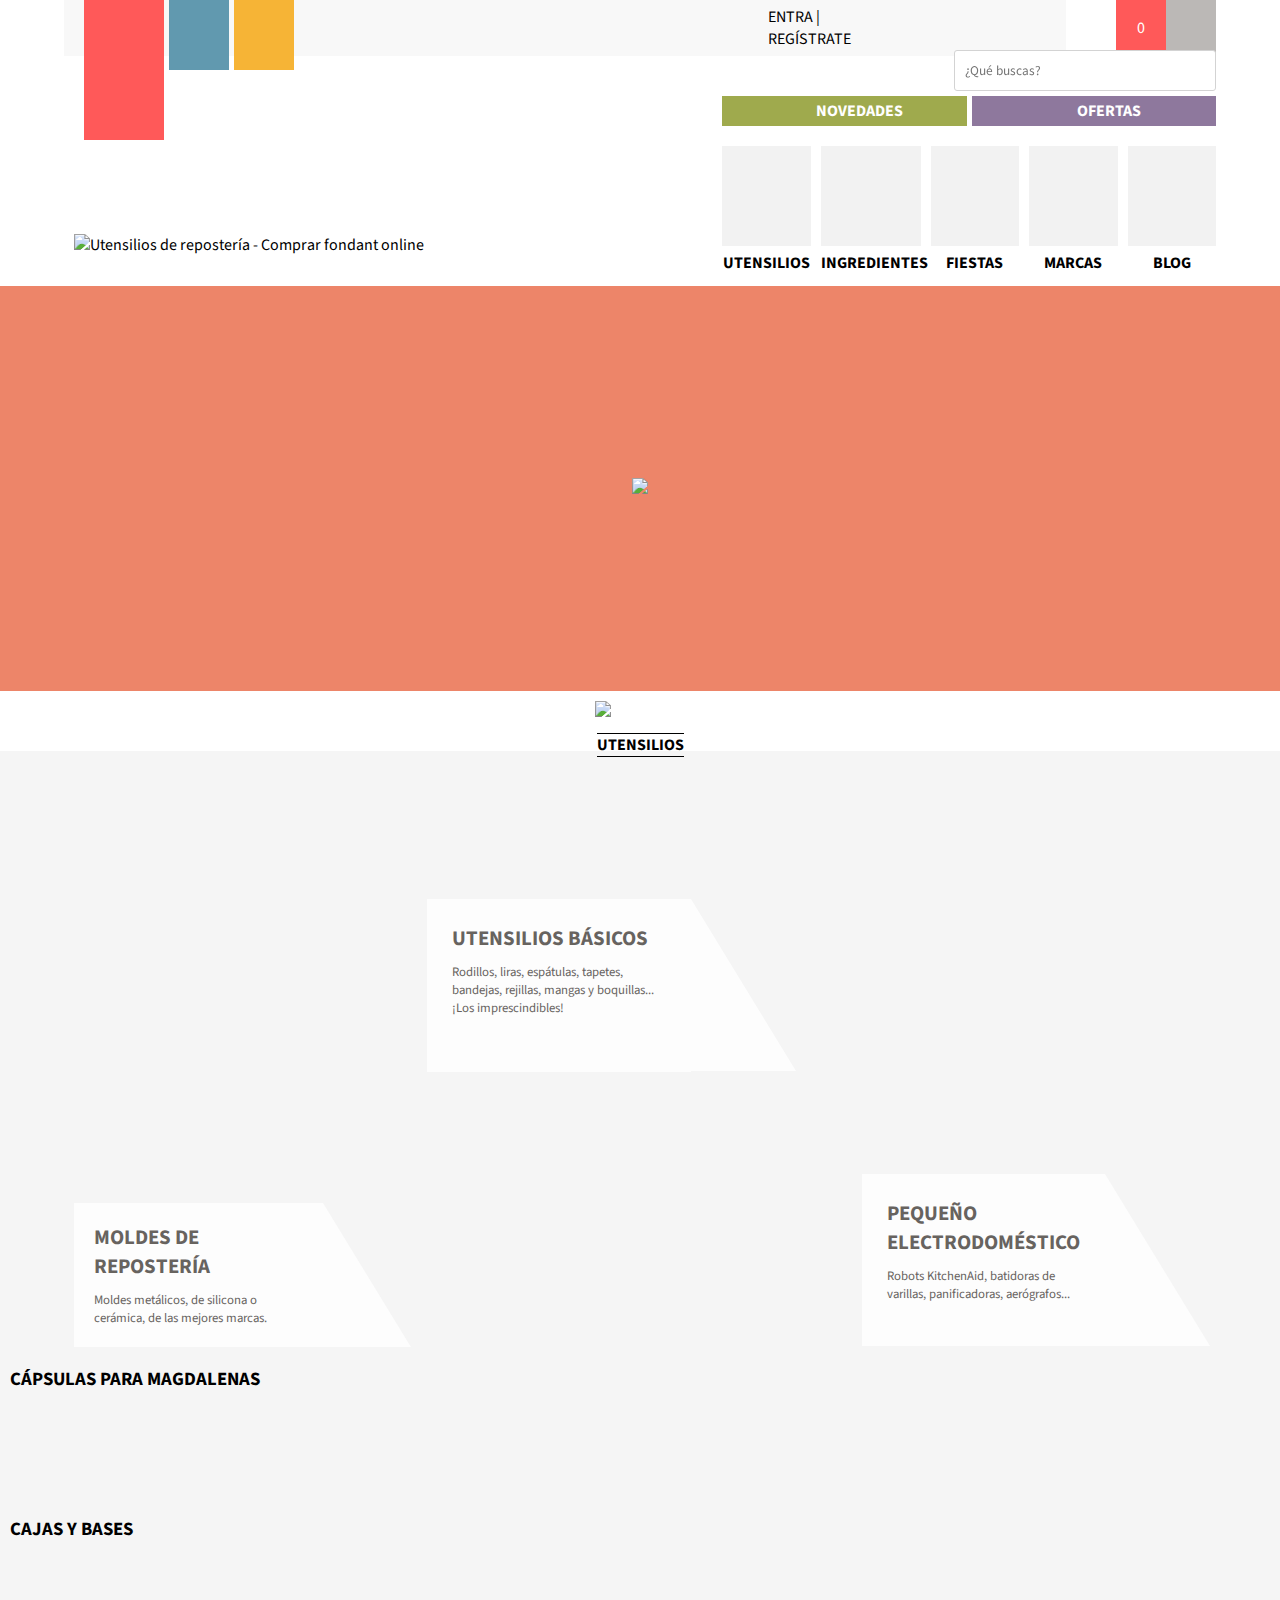
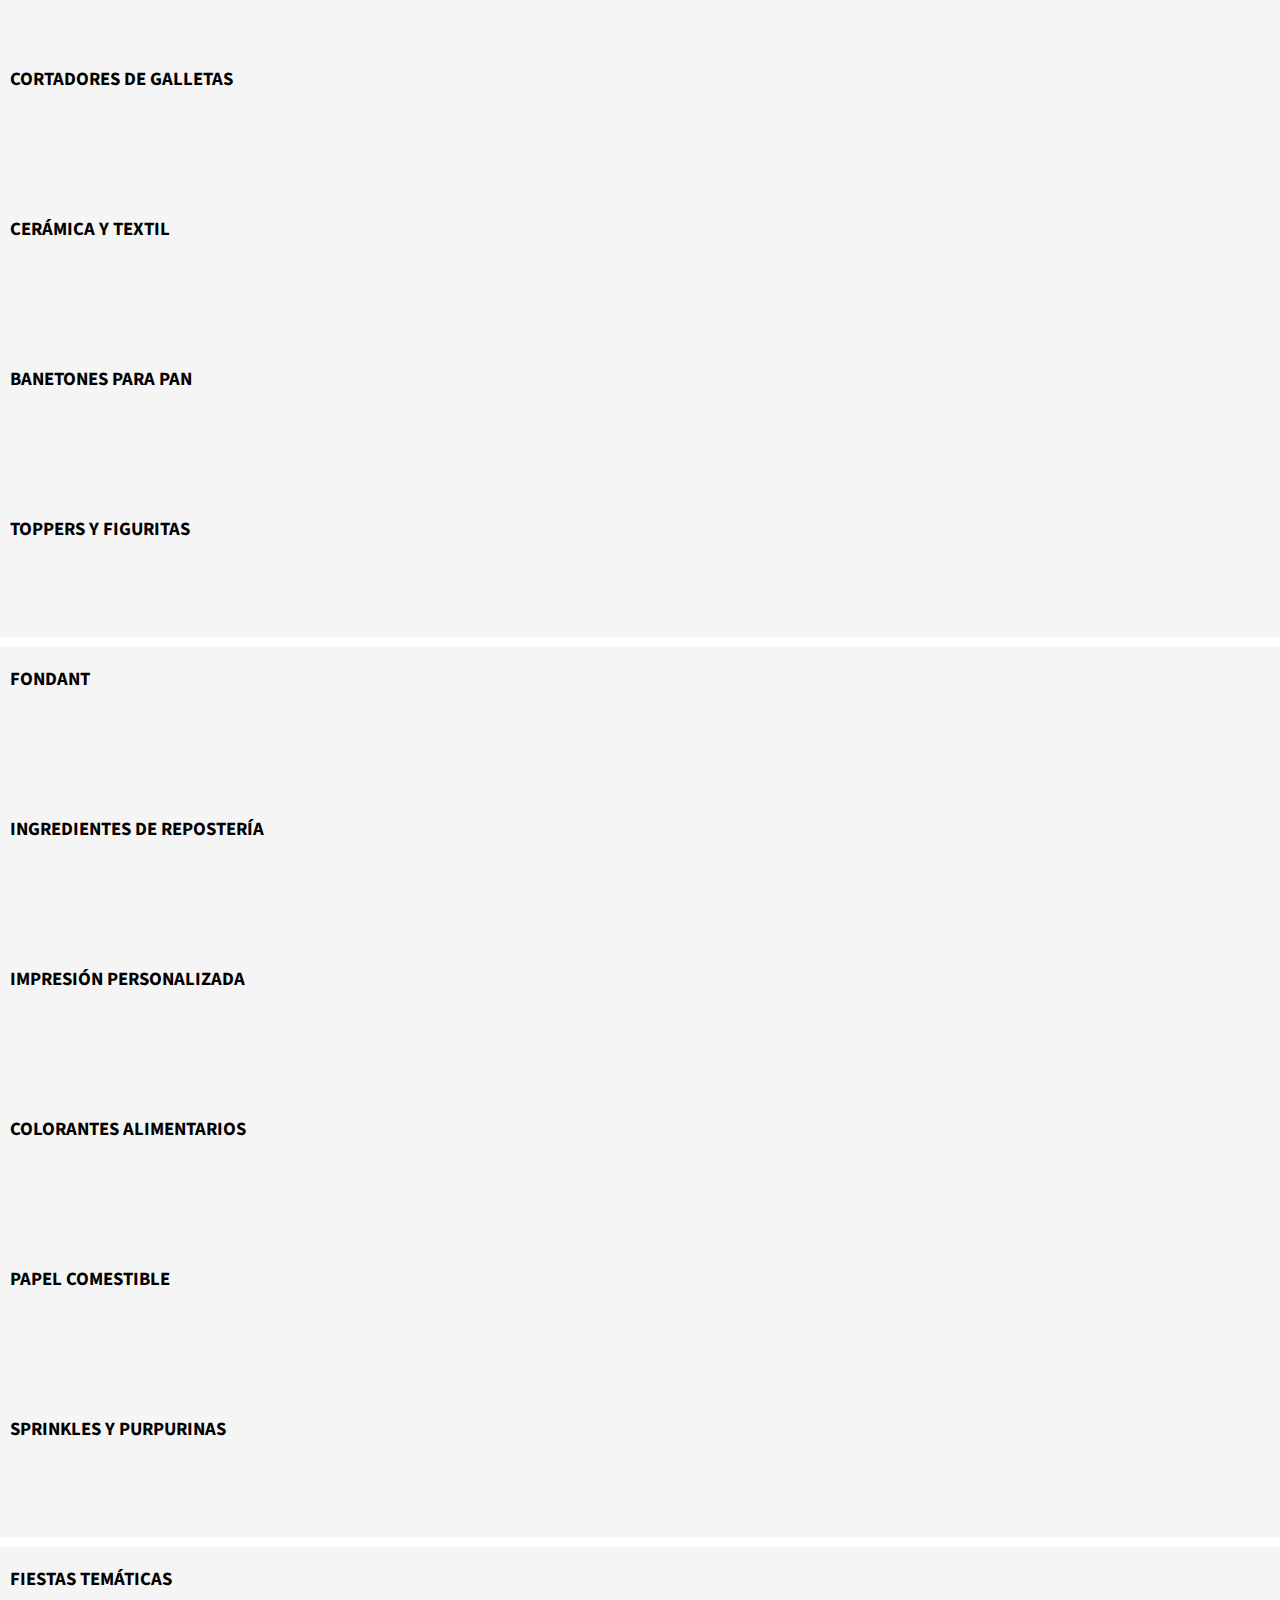
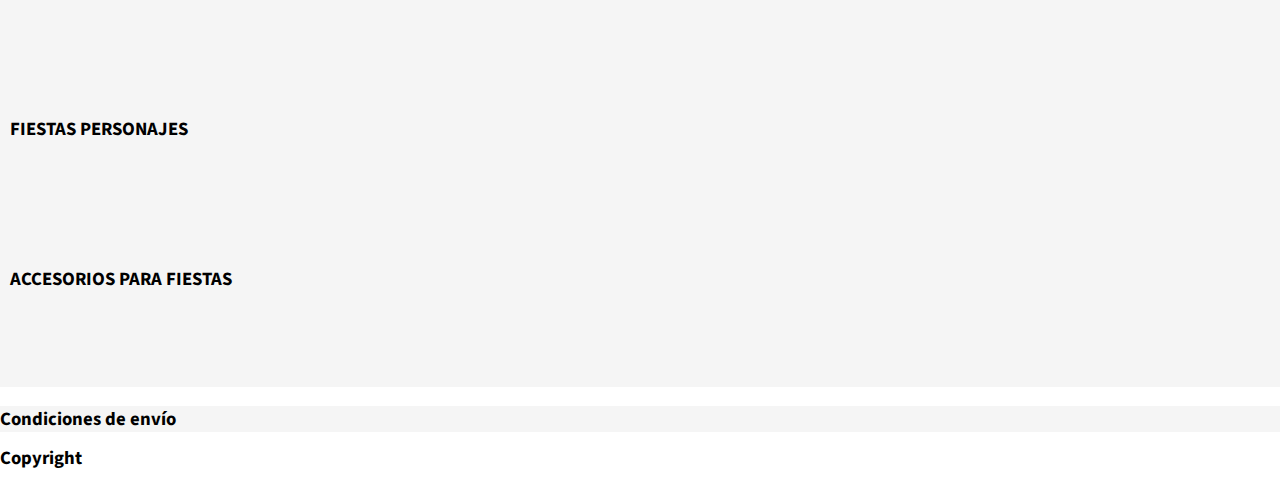
==== commit e53ac6bb: "Fix header & add slider -no js-" ====
--- a/public/index.html
+++ b/public/index.html
@@ -13,6 +13,8 @@
 <body>
   <h1>María Lunarillos</h1>
   <header>
+    <div class="header-container">
+
     <div class="sticky-header">
     <div class="logo">
       <a class="logo__item logo__item--lunarillos"></a>
@@ -73,13 +75,17 @@
       </div>
     </nav>
   </div>
-
+</div>
   </header>
   <main>
+    <div class="slider">
+      <picture><img src="https://static3.marialunarillos.com/media/custom/advancedslider/resized/slide-5c2f5c969f181-png/1080X600.png"/></picture>
+    </div>
     <section><h2>Utensilios</h2>
+      <div class="section-container">
       <div class="marcador-seccion">
         <picture> <img src="https://www.marialunarillos.com/skin/frontend/default/newdesign2017/images/icons/utensiliosML.png"/></picture>
-        <legend>Utensilios</legend>
+        <p>Utensilios</p>
       </div>
       <div class="galeria-bloque">
       <article class="galeria-bloque__unacol galeria-bloque__unacol--moldes">
@@ -109,6 +115,7 @@
       <article><h3>CERÁMICA Y TEXTIL</h3></article>
       <article><h3>BANETONES PARA PAN</h3></article>
       <article><h3>TOPPERS Y FIGURITAS</h3></article>
+    </div>
     </section>
 
     <section><h2>Ingredientes</h2>
--- a/public/css/lunarillos.css
+++ b/public/css/lunarillos.css
@@ -9,15 +9,18 @@
 }
 h1, h2 {display:none;}
 a {cursor: pointer;}
-section {
+.section-container {
   display: flex;
 flex-direction: column;
 margin:0 auto;
-background-color:#f5f5f5;
+
+}
+section {
+  background-color:#f5f5f5;
+width:100%;
 position:relative;
 top:50px;
 }
-
 article {
   min-height:140px;
   margin:10px 0; 
@@ -31,18 +34,27 @@
 
 /*---Header--*/
 header {    
-
-  max-width: 80%;
-  margin: 0 auto;
-}
+width:100%;
+}
+.header-container {
+  max-width: 90%;
+  margin: 0 auto;}
 .sticky-header {  
   display: flex;
-  background-color:#F8F8F8;
+background-color: #F8F8F8;
+position: fixed;
+width: 100%;
+margin: 0;
+top: 0;
+left:0;
+z-index: 1;
+  
 }
 .logo { 
 height: 50px;
 flex: 0.2;
 display: flex;
+margin-left:20px;
 }
 
 
@@ -110,11 +122,26 @@
 .logotipo picture {
   padding:10px;
   margin-top:30px;
-}
-.navegacion {display:flex;}
+
+}
+.navegacion {
+  display:flex;
+margin-top:80px;}
 .navegacion__item p {display:none;}
 
 /*---MAIN---*/
+
+/*--Slider--*/
+.slider {
+  height: 45vh;
+overflow: hidden;
+display: flex;
+justify-content: center;
+background-color:#ed8569;
+margin-bottom:10px;
+}
+.slider picture {align-self: center;}
+.slider picture img {width:100%;}
 .marcador-seccion {
   position: relative;
   bottom: 50px;
@@ -129,7 +156,7 @@
 .marcador-seccion picture img {
 width:100%;  
 }
-.marcador-seccion legend {
+.marcador-seccion p {
   text-align:center;
 text-transform:uppercase;
 border-top: 1px solid black;
@@ -171,11 +198,11 @@
 
 /*----Tablet--*/
 @media screen and (min-width:600px){
-  section {width: 90%;}
+  .section-container {width: 90%;}
   article {margin: 0 0 10px 10px;}
   /*---header-tablet --*/
  header{
-    max-width:90%;
+    max-width:100%;
   }
 .quick-links {
   flex: 5;
@@ -213,6 +240,7 @@
 
 .logotipo picture:first-child{display:none;}
 .logotipo picture:nth-child(2){display:block;}
+.navegacion {margin-top:50px;}
 /*---main-tablet--*/
   .galeria-bloque {
   display:flex;
@@ -262,6 +290,10 @@
 /*---Desktop--*/
 @media screen and (min-width:1240px){
   /*---Header--*/
+  .sticky-header {
+    width:90%;
+    left:5%;
+  }
   .logo { 
  flex: 0.5;
   }
@@ -324,7 +356,9 @@
     background: url(https://www.marialunarillos.com/skin/frontend/default/newdesign2017/images/sprite.svg) transparent -185px -540px no-repeat;
   }
   .logotipo {flex:3;}
-  .logotipo picture:nth-child(2){margin-top:100px;}
+  .logotipo picture:nth-child(2){
+    align-self: end;
+    margin-top:100px;}
 
   .navegacion {
     display:flex;
@@ -371,9 +405,9 @@
   background-color:#FF5959;
   }
   /*---Main---*/
-  section {max-width:90%;}
+  .section-container {max-width:90%;}
   .marcador-seccion {
-    max-width:120px;
+    max-width:90px;
   }
   .marcador-seccion legend {
     font-size:1.7em;
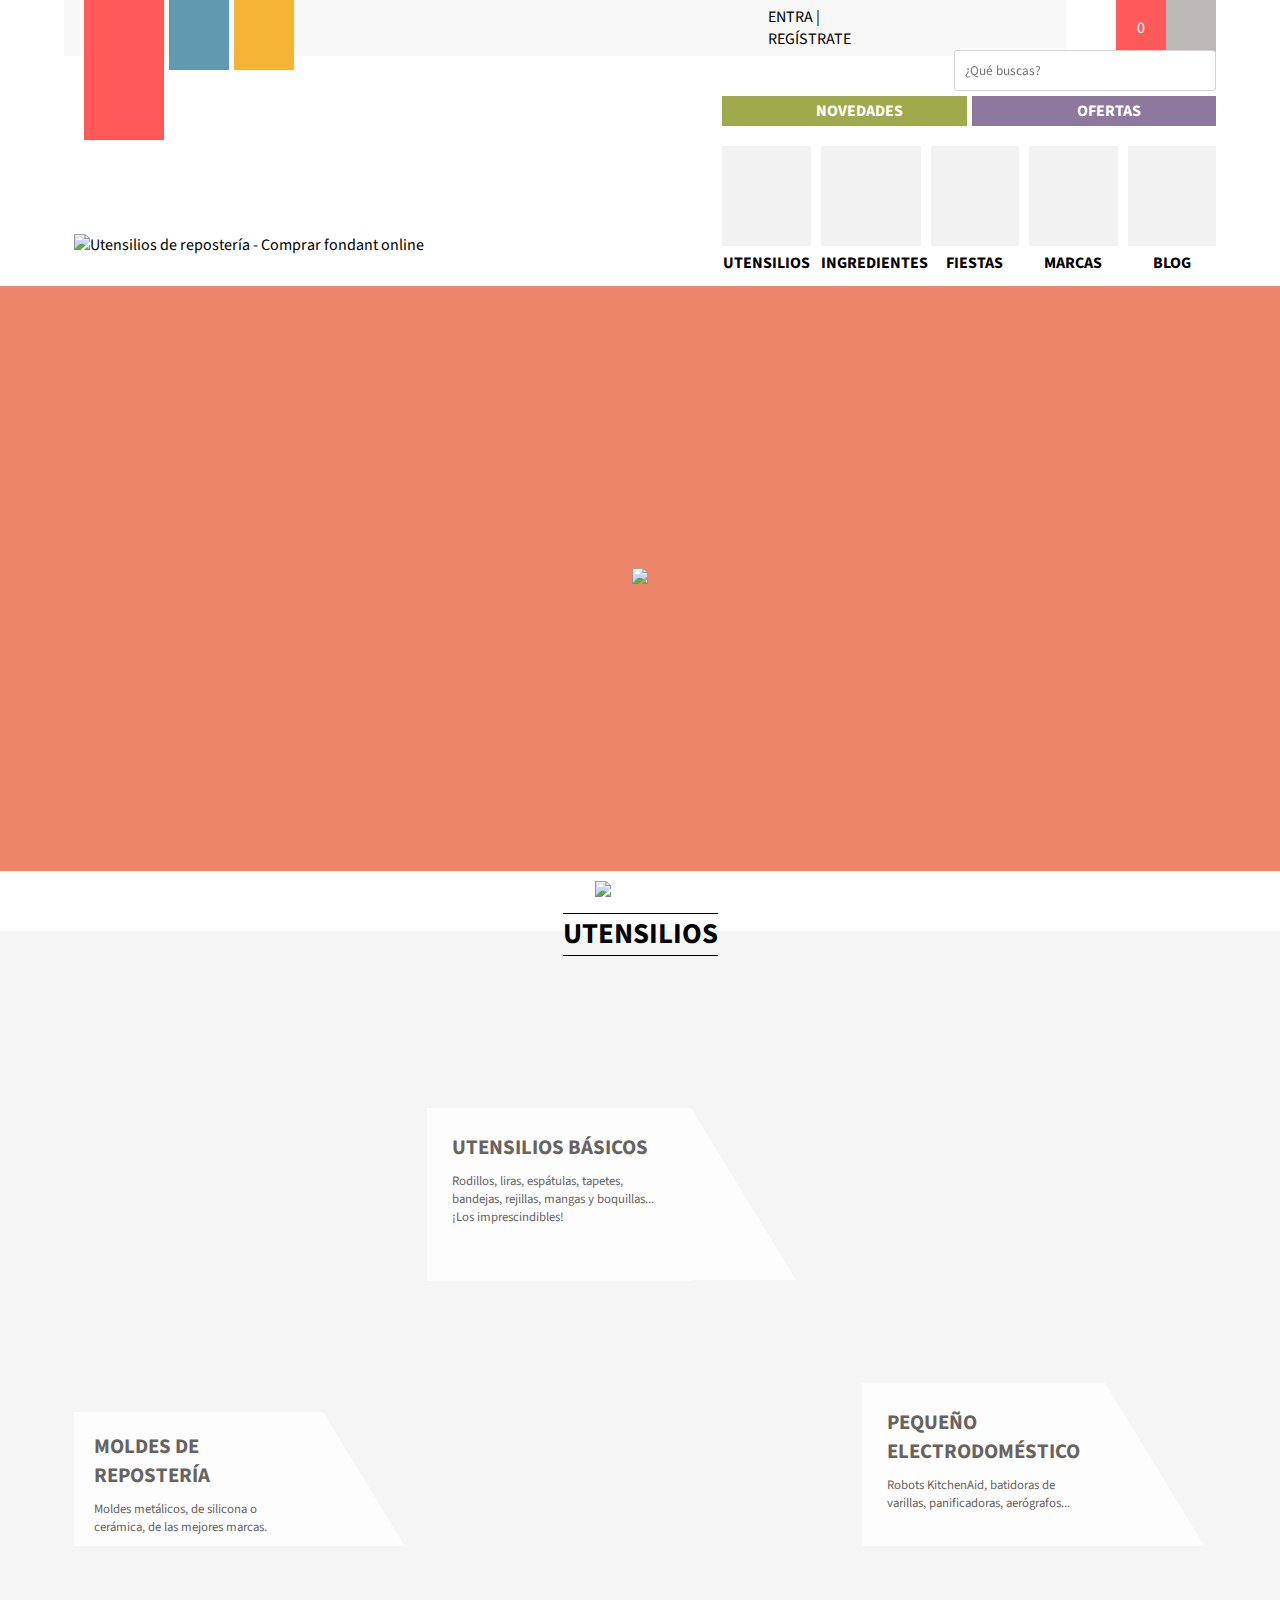
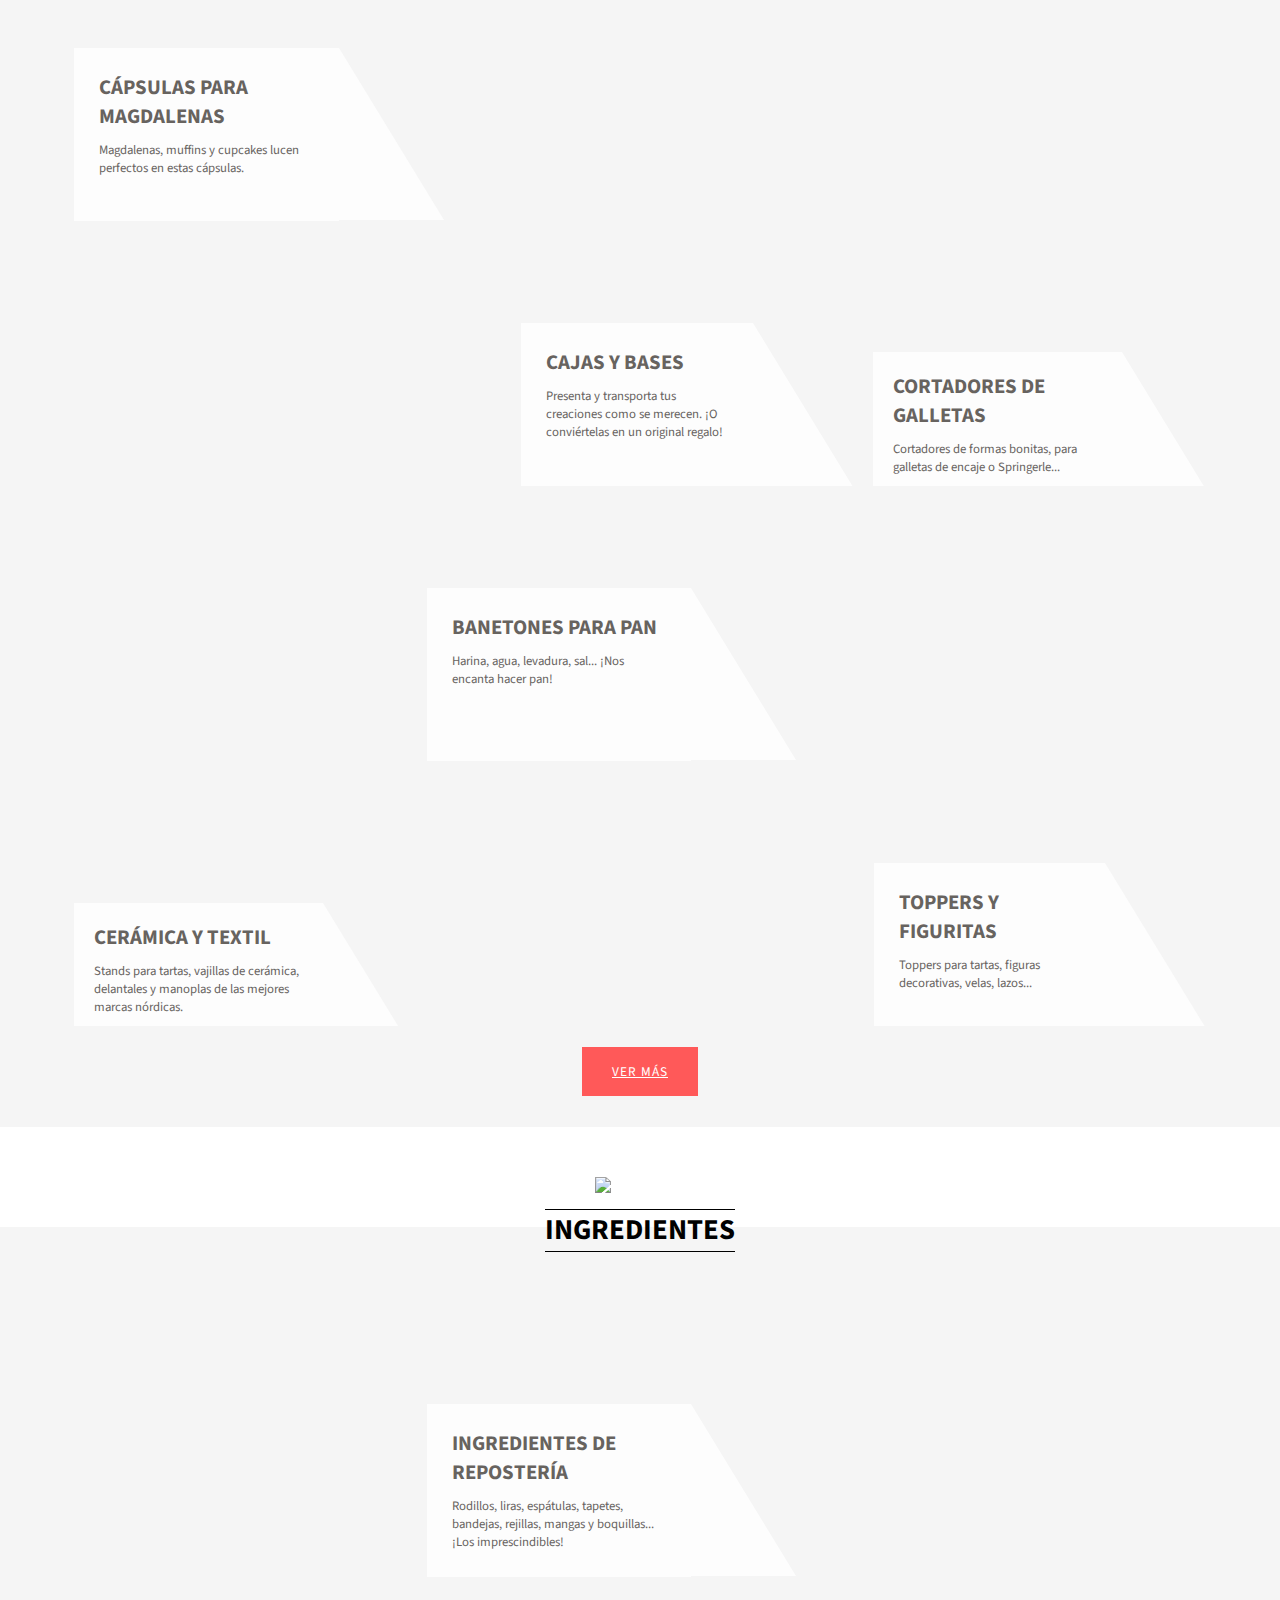
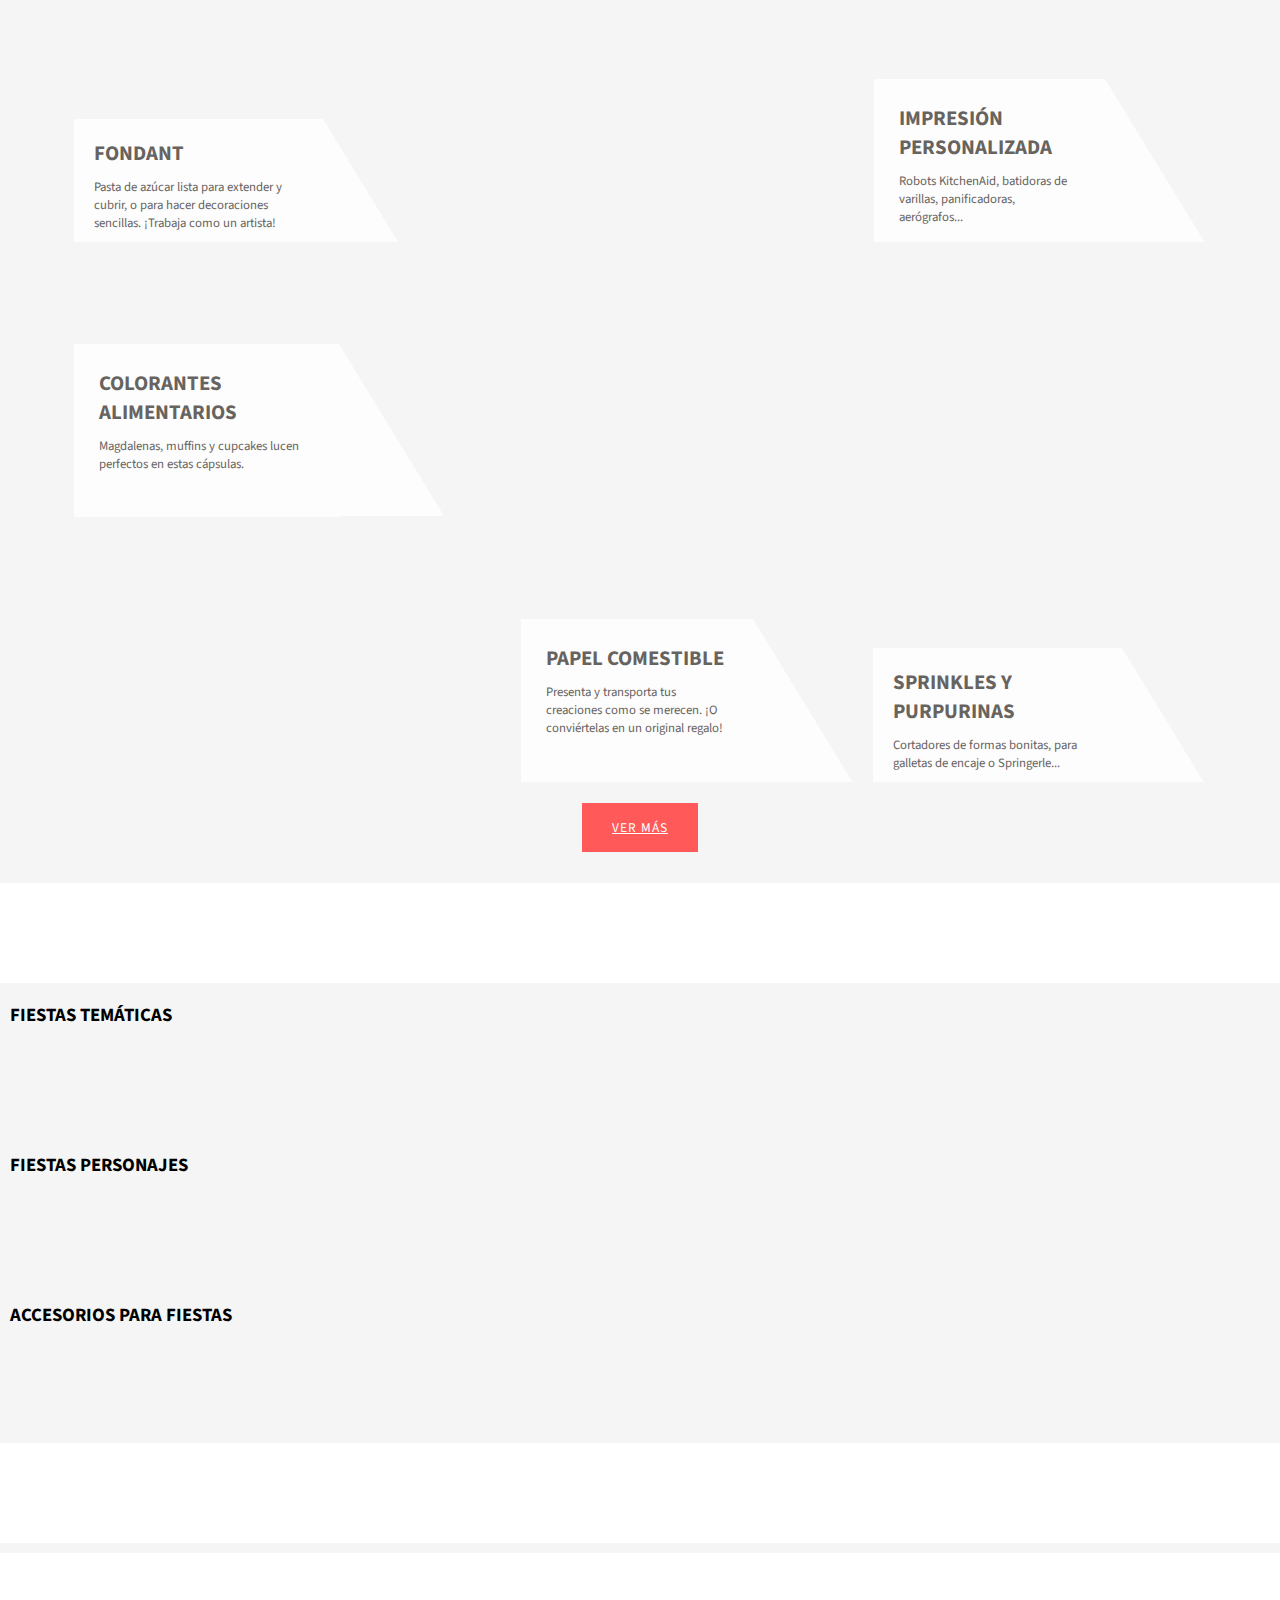
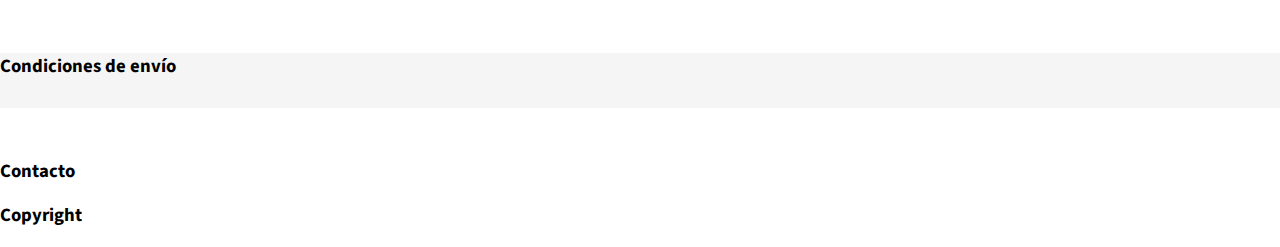
==== commit e4e710e3: "Add structure Ingredientes" ====
--- a/public/index.html
+++ b/public/index.html
@@ -85,8 +85,9 @@
       <div class="section-container">
       <div class="marcador-seccion">
         <picture> <img src="https://www.marialunarillos.com/skin/frontend/default/newdesign2017/images/icons/utensiliosML.png"/></picture>
-        <p>Utensilios</p>
-      </div>
+      </div>
+      <p class="titulo-seccion">Utensilios</p>
+
       <div class="galeria-bloque">
       <article class="galeria-bloque__unacol galeria-bloque__unacol--moldes">
         <div class="caja-blanca">
@@ -106,25 +107,125 @@
           <h3>PEQUEÑO ELECTRODOMÉSTICO</h3>
           <p class="caja-blanca__descripcion">Robots KitchenAid, batidoras de varillas, panificadoras, aerógrafos...</p>
         </div>
-      </div>
-    </div>
-  </div>
-      <article><h3>CÁPSULAS PARA MAGDALENAS</h3></article>
-      <article><h3>CAJAS Y BASES</h3></article>
-      <article><h3>CORTADORES DE GALLETAS</h3></article>
-      <article><h3>CERÁMICA Y TEXTIL</h3></article>
-      <article><h3>BANETONES PARA PAN</h3></article>
-      <article><h3>TOPPERS Y FIGURITAS</h3></article>
-    </div>
+        </article>
+      </div>
+    </div>
+    <div class="galeria-bloque">
+      <div class="galeria-bloque__doscol">
+        <article class="galeria-bloque__doscol--capsulas galeria-bloque__doscol--up"> 
+          <div class="caja-blanca">
+            <h3>CÁPSULAS PARA MAGDALENAS</h3>
+           
+            <p class="caja-blanca__descripcion">Magdalenas, muffins y cupcakes lucen perfectos en estas cápsulas.</p>
+          </div>
+        </article>
+        <article  class="galeria-bloque__doscol--cajas galeria-bloque__doscol--down"> 
+          <div class="caja-blanca">
+            <h3>CAJAS Y BASES</h3> 
+            <p class="caja-blanca__descripcion">Presenta y transporta tus creaciones como se merecen. ¡O conviértelas en un original regalo!</p>
+          </div>
+          </article>
+        </div>
+      <article class="galeria-bloque__unacol galeria-bloque__unacol--galletas">
+        <div class="caja-blanca">
+          <h3>CORTADORES DE GALLETAS</h3>
+          <p class="caja-blanca__descripcion">Cortadores de formas bonitas, para galletas de encaje o Springerle...</p>
+        </div>
+      </article>
+    </div>
+    <div class="galeria-bloque">
+      <article class="galeria-bloque__unacol galeria-bloque__unacol--ceramica">
+        <div class="caja-blanca">
+          <h3>CERÁMICA Y TEXTIL</h3>
+          <p class="caja-blanca__descripcion">Stands para tartas, vajillas de cerámica, delantales y manoplas de las mejores marcas nórdicas.</p>
+        </div>
+      </article>
+      <div class="galeria-bloque__doscol">
+      <article class="galeria-bloque__doscol--pan galeria-bloque__doscol--up"> 
+        <div class="caja-blanca">
+          <h3>BANETONES PARA PAN</h3>
+          <p class="caja-blanca__descripcion">Harina, agua, levadura, sal... ¡Nos encanta hacer pan!</p>
+        </div>
+      </article>
+      <article  class="galeria-bloque__doscol--toppers galeria-bloque__doscol--down"> 
+        <div class="caja-blanca">
+          <h3>TOPPERS Y FIGURITAS</h3>
+          <p class="caja-blanca__descripcion">Toppers para tartas, figuras decorativas, velas, lazos...</p>
+        </div>
+        </article>
+      </div>
+    </div>
+    </div>
+
+      
+     
+
+    </div>
+    <button> <a href="#">Ver más</a></button>
     </section>
 
-    <section><h2>Ingredientes</h2>
-      <article><h3>FONDANT</h3></article>
-      <article><h3>INGREDIENTES DE REPOSTERÍA</h3></article>
-      <article><h3>IMPRESIÓN PERSONALIZADA</h3></article>
-      <article><h3>COLORANTES ALIMENTARIOS</h3></article>
-      <article><h3>PAPEL COMESTIBLE</h3></article>
-      <article><h3>SPRINKLES Y PURPURINAS</h3></article>
+<section><h2>Ingredientes</h2>
+      <div class="section-container">
+      <div class="marcador-seccion">
+        <picture> <img src="https://www.marialunarillos.com/skin/frontend/default/newdesign2017/images/icons/magdalena.png"/></picture>
+      
+      </div>
+      <p class="titulo-seccion">Ingredientes</p>
+      
+      <div class="galeria-bloque">
+        <article class="galeria-bloque__unacol galeria-bloque__unacol--moldes">
+          <div class="caja-blanca">
+            <h3>FONDANT</h3>
+            <p class="caja-blanca__descripcion">Pasta de azúcar lista para extender y cubrir, o para hacer decoraciones sencillas. ¡Trabaja como un artista!</p>
+          </div>
+        </article>
+        <div class="galeria-bloque__doscol">
+        <article class="galeria-bloque__doscol--basicos galeria-bloque__doscol--up"> 
+          <div class="caja-blanca">
+            <h3>INGREDIENTES DE REPOSTERÍA</h3>
+            <p class="caja-blanca__descripcion">Rodillos, liras, espátulas, tapetes, bandejas, rejillas, mangas y boquillas... ¡Los imprescindibles!</p>
+          </div>
+        </article>
+        <article  class="galeria-bloque__doscol--electro galeria-bloque__doscol--down"> 
+          <div class="caja-blanca">
+            <h3>IMPRESIÓN PERSONALIZADA</h3>
+            <p class="caja-blanca__descripcion">Robots KitchenAid, batidoras de varillas, panificadoras, aerógrafos...</p>
+          </div>
+          </article>
+        </div>
+      </div>
+      <div class="galeria-bloque">
+        <div class="galeria-bloque__doscol">
+          <article class="galeria-bloque__doscol--capsulas galeria-bloque__doscol--up"> 
+            <div class="caja-blanca">
+              <h3>COLORANTES ALIMENTARIOS</h3>
+             
+              <p class="caja-blanca__descripcion">Magdalenas, muffins y cupcakes lucen perfectos en estas cápsulas.</p>
+            </div>
+          </article>
+          <article  class="galeria-bloque__doscol--cajas galeria-bloque__doscol--down"> 
+            <div class="caja-blanca">
+              <h3>PAPEL COMESTIBLE</h3>
+              <p class="caja-blanca__descripcion">Presenta y transporta tus creaciones como se merecen. ¡O conviértelas en un original regalo!</p>
+            </div>
+            </article>
+          </div>
+        <article class="galeria-bloque__unacol galeria-bloque__unacol--galletas">
+          <div class="caja-blanca">
+            <h3>SPRINKLES Y PURPURINAS</h3>
+            <p class="caja-blanca__descripcion">Cortadores de formas bonitas, para galletas de encaje o Springerle...</p>
+          </div>
+        </article>
+      </div>
+      
+      </div>
+  
+        
+       
+  
+      </div>
+      <button> <a href="#">Ver más</a></button>
+      </section>
     </section>
 
     <section><h2>Fiestas</h2>
--- a/public/css/lunarillos.css
+++ b/public/css/lunarillos.css
@@ -20,6 +20,8 @@
 width:100%;
 position:relative;
 top:50px;
+margin-bottom:100px;
+padding-bottom:10px;
 }
 article {
   min-height:140px;
@@ -142,6 +144,8 @@
 }
 .slider picture {align-self: center;}
 .slider picture img {width:100%;}
+/*--*/
+
 .marcador-seccion {
   position: relative;
   bottom: 50px;
@@ -156,14 +160,16 @@
 .marcador-seccion picture img {
 width:100%;  
 }
-.marcador-seccion p {
+.titulo-seccion {
   text-align:center;
 text-transform:uppercase;
 border-top: 1px solid black;
 border-bottom: 1px solid black;
-max-width:120px;
 margin: 10px auto 0;
-font-weight:700;}
+font-weight:700;
+font-size:1.8em;
+position: relative;
+bottom: 50px;}
 .galeria-bloque {
   width:80%;
   margin: 0 auto;
@@ -181,6 +187,31 @@
   background-image:url(https://static3.marialunarillos.com/media/wysiwyg/pequenoelectrodomestico2.jpg);
   background-size:cover;
 }
+.galeria-bloque__unacol--galletas {
+  background-image:url(https://static3.marialunarillos.com/media/wysiwyg/cortadoresgalletas2.jpg);
+  background-size:cover;
+}
+.galeria-bloque__doscol--cajas {
+  background-image:url(https://static3.marialunarillos.com/media/wysiwyg/cajas3.jpg);
+  background-size:cover;
+}
+.galeria-bloque__doscol--capsulas {
+  background-image:url(https://static3.marialunarillos.com/media/wysiwyg/capsulas-cupcakes.jpg);
+  background-size:cover;
+}
+.galeria-bloque__unacol--ceramica {
+  background-image:url(https://static3.marialunarillos.com/media/wysiwyg/stands.jpg);
+  background-size:cover;
+}
+.galeria-bloque__doscol--pan {
+  background-image:url(https://static3.marialunarillos.com/media/wysiwyg/banetones.jpg);
+  background-size:cover;
+}
+.galeria-bloque__doscol--toppers {
+  background-image:url(https://static3.marialunarillos.com/media/wysiwyg/toppers3.jpg);
+  background-size:cover;
+}
+
 .caja-blanca {
   background-color:rgba(255,255,255,0.8);
   padding:15px;
@@ -195,11 +226,24 @@
 .caja-blanca__descripcion {
   display:none;}
 
-
+button {
+  border: none;
+  display: flex;
+  background: transparent;
+  margin: 20px auto;
+}
+button a {
+  background: #FF5959;
+padding: 15px 30px;
+display: inline-block;
+color: #fff;
+text-transform: uppercase;
+letter-spacing: 1px;
+}
 /*----Tablet--*/
 @media screen and (min-width:600px){
   .section-container {width: 90%;}
-  article {margin: 0 0 10px 10px;}
+  article {margin: 10px 0 10px 10px;}
   /*---header-tablet --*/
  header{
     max-width:100%;
@@ -413,6 +457,7 @@
     font-size:1.7em;
     max-width: none;;
   }
+  .slider {height:65vh}
   .galeria-bloque {height:540px;}
   .galeria-bloque__unacol {height:100%;}
   .galeria-bloque__doscol > div {height:49%;}
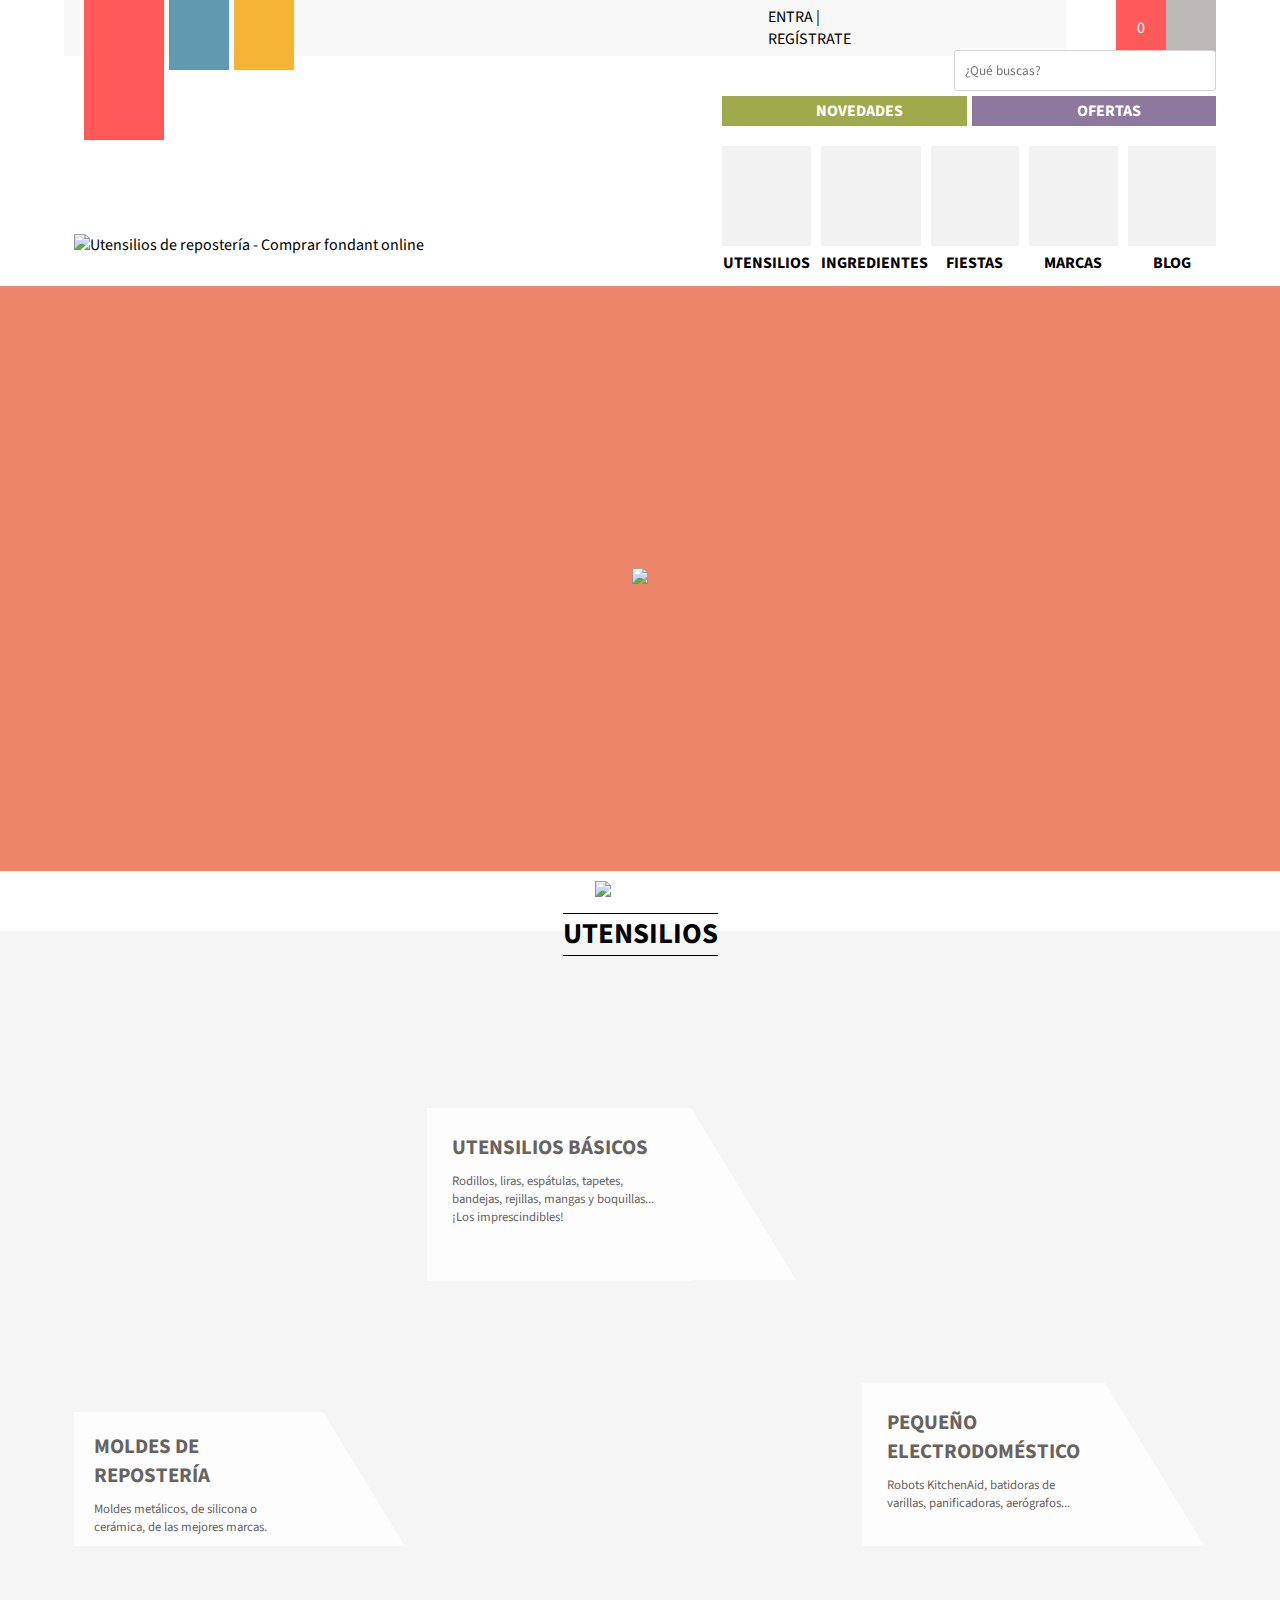
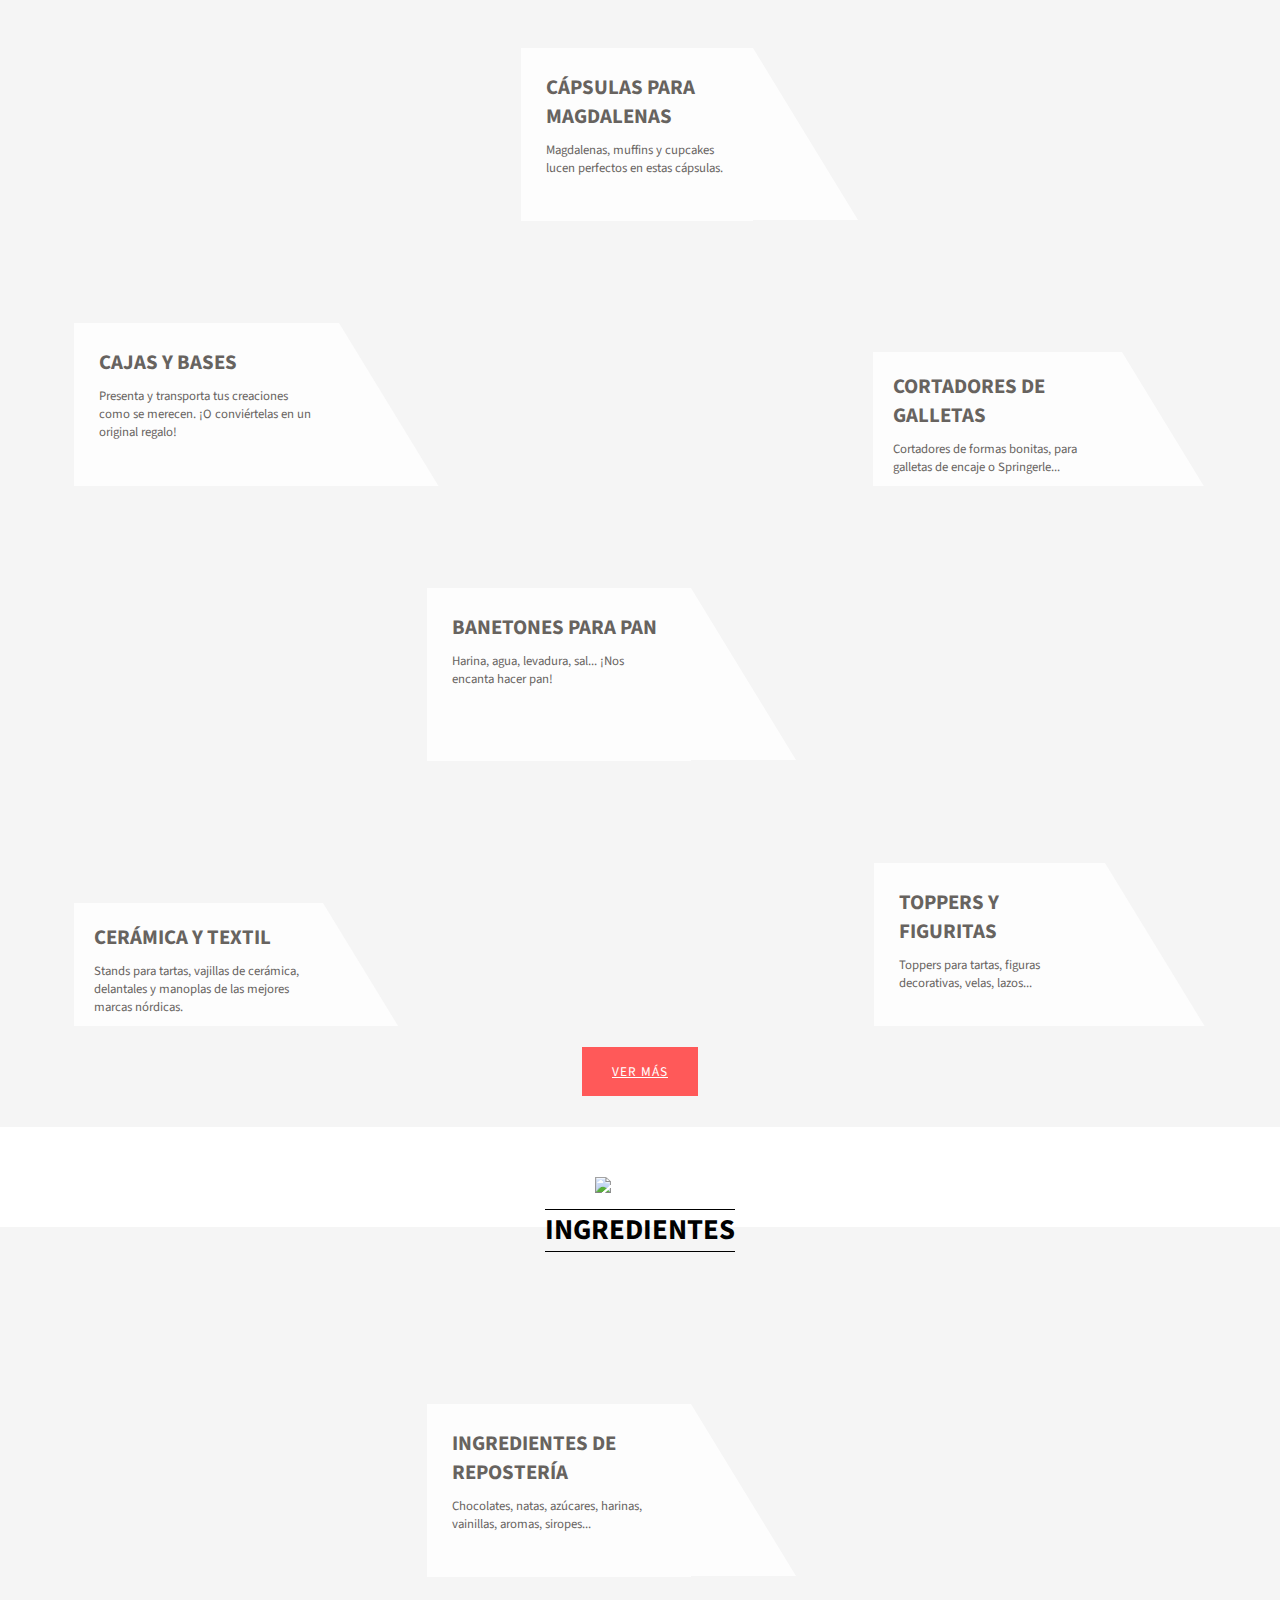
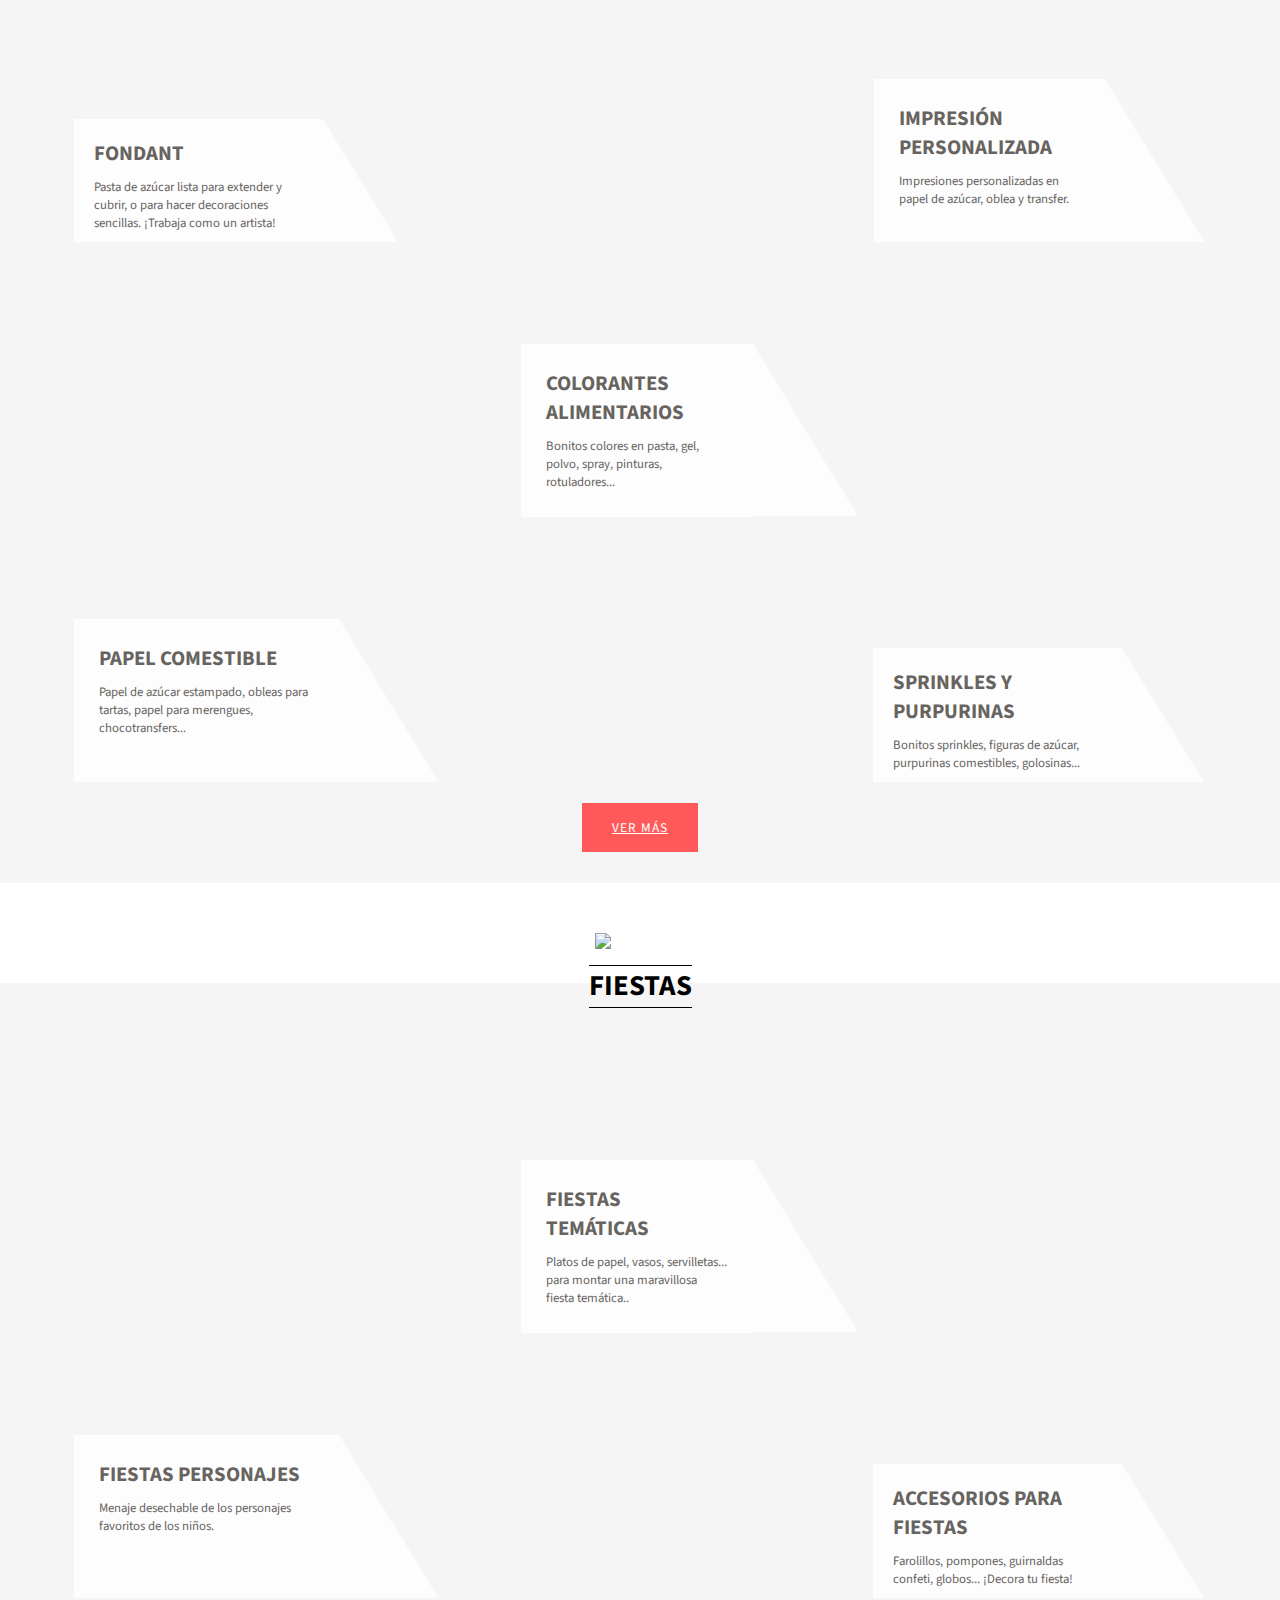
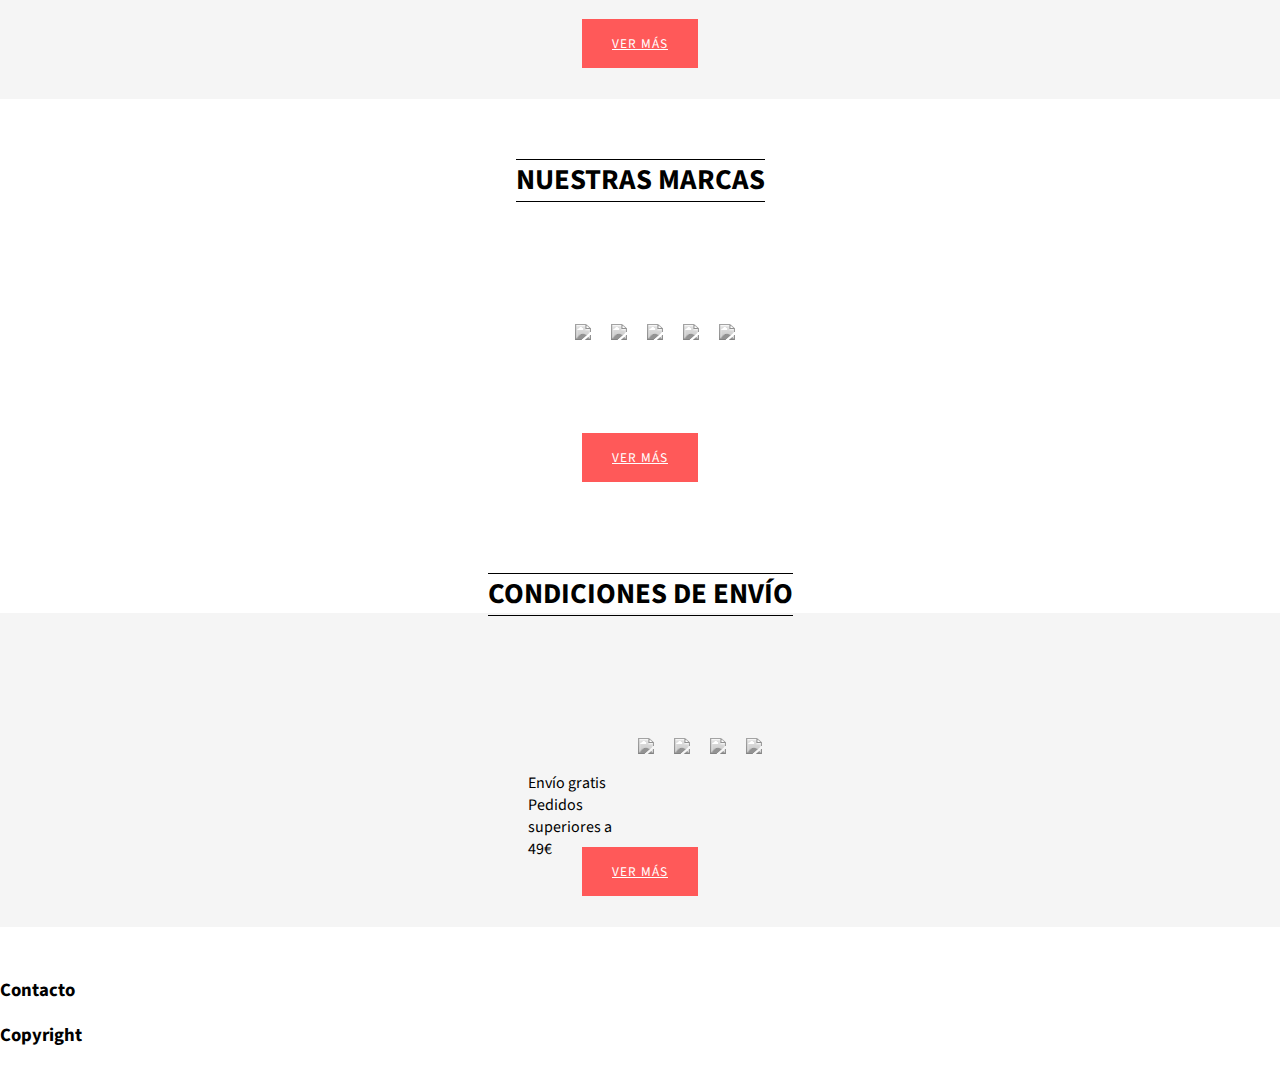
==== commit 6907d45e: "Complete main & nuestras marcas. Start condiciones de envío" ====
--- a/public/index.html
+++ b/public/index.html
@@ -112,14 +112,14 @@
     </div>
     <div class="galeria-bloque">
       <div class="galeria-bloque__doscol">
-        <article class="galeria-bloque__doscol--capsulas galeria-bloque__doscol--up"> 
+        <article class="galeria-bloque__doscol--capsulas galeria-bloque__doscol--down"> 
           <div class="caja-blanca">
             <h3>CÁPSULAS PARA MAGDALENAS</h3>
            
             <p class="caja-blanca__descripcion">Magdalenas, muffins y cupcakes lucen perfectos en estas cápsulas.</p>
           </div>
         </article>
-        <article  class="galeria-bloque__doscol--cajas galeria-bloque__doscol--down"> 
+        <article  class="galeria-bloque__doscol--cajas galeria-bloque__doscol--up"> 
           <div class="caja-blanca">
             <h3>CAJAS Y BASES</h3> 
             <p class="caja-blanca__descripcion">Presenta y transporta tus creaciones como se merecen. ¡O conviértelas en un original regalo!</p>
@@ -173,69 +173,147 @@
       <p class="titulo-seccion">Ingredientes</p>
       
       <div class="galeria-bloque">
-        <article class="galeria-bloque__unacol galeria-bloque__unacol--moldes">
+        <article class="galeria-bloque__unacol galeria-bloque__unacol--fondant">
           <div class="caja-blanca">
             <h3>FONDANT</h3>
             <p class="caja-blanca__descripcion">Pasta de azúcar lista para extender y cubrir, o para hacer decoraciones sencillas. ¡Trabaja como un artista!</p>
           </div>
         </article>
         <div class="galeria-bloque__doscol">
-        <article class="galeria-bloque__doscol--basicos galeria-bloque__doscol--up"> 
+        <article class=" galeria-bloque__doscol--up galeria-bloque__doscol--repos"> 
           <div class="caja-blanca">
             <h3>INGREDIENTES DE REPOSTERÍA</h3>
-            <p class="caja-blanca__descripcion">Rodillos, liras, espátulas, tapetes, bandejas, rejillas, mangas y boquillas... ¡Los imprescindibles!</p>
-          </div>
-        </article>
-        <article  class="galeria-bloque__doscol--electro galeria-bloque__doscol--down"> 
+            <p class="caja-blanca__descripcion">Chocolates, natas, azúcares, harinas, vainillas, aromas, siropes...</p>
+          </div>
+        </article>
+        <article  class=" galeria-bloque__doscol--down galeria-bloque__doscol--impresion"> 
           <div class="caja-blanca">
             <h3>IMPRESIÓN PERSONALIZADA</h3>
-            <p class="caja-blanca__descripcion">Robots KitchenAid, batidoras de varillas, panificadoras, aerógrafos...</p>
+            <p class="caja-blanca__descripcion">Impresiones personalizadas en papel de azúcar, oblea y transfer.</p>
           </div>
           </article>
         </div>
       </div>
       <div class="galeria-bloque">
         <div class="galeria-bloque__doscol">
-          <article class="galeria-bloque__doscol--capsulas galeria-bloque__doscol--up"> 
+          <article class="galeria-bloque__doscol--colorantes galeria-bloque__doscol--down"> 
             <div class="caja-blanca">
               <h3>COLORANTES ALIMENTARIOS</h3>
              
-              <p class="caja-blanca__descripcion">Magdalenas, muffins y cupcakes lucen perfectos en estas cápsulas.</p>
+              <p class="caja-blanca__descripcion">Bonitos colores en pasta, gel, polvo, spray, pinturas, rotuladores...</p>
             </div>
           </article>
-          <article  class="galeria-bloque__doscol--cajas galeria-bloque__doscol--down"> 
+          <article  class="galeria-bloque__doscol--papel galeria-bloque__doscol--up"> 
             <div class="caja-blanca">
               <h3>PAPEL COMESTIBLE</h3>
-              <p class="caja-blanca__descripcion">Presenta y transporta tus creaciones como se merecen. ¡O conviértelas en un original regalo!</p>
+              <p class="caja-blanca__descripcion">Papel de azúcar estampado, obleas para tartas, papel para merengues, chocotransfers...</p>
             </div>
             </article>
           </div>
-        <article class="galeria-bloque__unacol galeria-bloque__unacol--galletas">
+        <article class="galeria-bloque__unacol galeria-bloque__unacol--purpurina">
           <div class="caja-blanca">
             <h3>SPRINKLES Y PURPURINAS</h3>
-            <p class="caja-blanca__descripcion">Cortadores de formas bonitas, para galletas de encaje o Springerle...</p>
-          </div>
-        </article>
-      </div>
-      
-      </div>
-  
-        
-       
-  
+            <p class="caja-blanca__descripcion">Bonitos sprinkles, figuras de azúcar, purpurinas comestibles, golosinas...</p>
+          </div>
+        </article>
+      </div>
+      
+      </div>
       </div>
       <button> <a href="#">Ver más</a></button>
       </section>
+
+    <section><h2>Fiestas</h2>
+      <div class="section-container">
+      <div class="marcador-seccion">
+        <picture> <img src="https://www.marialunarillos.com/skin/frontend/default/newdesign2017/images/icons/tarta-cumpleanos.png"/></picture>
+      
+      </div>
+      <p class="titulo-seccion">Fiestas</p>
+      
+      <div class="galeria-bloque">
+       
+        <div class="galeria-bloque__doscol">
+        <article class=" galeria-bloque__doscol--down galeria-bloque__doscol--tematicas"> 
+          <div class="caja-blanca">
+            <h3>FIESTAS TEMÁTICAS</h3>
+            <p class="caja-blanca__descripcion">Platos de papel, vasos, servilletas... para montar una maravillosa fiesta temática..</p>
+          </div>
+        </article>
+        <article  class=" galeria-bloque__doscol--up galeria-bloque__doscol--personajes"> 
+          <div class="caja-blanca">
+            <h3>FIESTAS PERSONAJES</h3>
+            <p class="caja-blanca__descripcion">Menaje desechable de los personajes favoritos de los niños.</p>
+          </div>
+          </article>
+        </div>
+        <article class="galeria-bloque__unacol galeria-bloque__unacol--accesorios">
+          <div class="caja-blanca">
+            <h3>ACCESORIOS PARA FIESTAS</h3>
+            <p class="caja-blanca__descripcion">Farolillos, pompones, guirnaldas confeti, globos... ¡Decora tu fiesta!</p>
+          </div>
+        </article>
+      </div>
+
+      
+    </div>
+  </div>
+  <button> <a href="#">Ver más</a></button>
+  </section>
+
+    <section class="marcas"><h2>Nuestras marcas</h2>
+      <div class="section-container">
+
+      <p class="titulo-seccion">Nuestras marcas</p>
+      <article class="marcas-lista">
+        <a class="align-content">
+          <picture ><img class="marcas-lista__brand" src="https://static3.marialunarillos.com/media/catalog/category/Wilton_4.png"/></picture>
+        </a>
+        <a class="align-content">
+          <picture><img class="marcas-lista__brand" src="https://static3.marialunarillos.com/media/catalog/category/Emile_Henry_2.png"/></picture>
+        </a>
+        <a class="align-content">
+          <picture><img class="marcas-lista__brand" src="https://static3.marialunarillos.com/media/catalog/category/Silikomart_2.png"/></picture>
+        </a>
+        <a class="align-content">
+          <picture><img class="marcas-lista__brand" src="https://static3.marialunarillos.com/media/catalog/category/Nordic_Ware_2.png"/></picture>
+        </a>
+        <a class="align-content">
+          <picture><img class="marcas-lista__brand" src="https://static3.marialunarillos.com/media/catalog/category/Lekue_5.png"/></picture>
+        </a>
+       
+      </article>
+      </div>
+      <button> <a href="#">Ver más</a></button>
     </section>
-
-    <section><h2>Fiestas</h2>
-      <article><h3>FIESTAS TEMÁTICAS</h3></article>
-      <article><h3>FIESTAS PERSONAJES</h3></article>
-      <article><h3>ACCESORIOS PARA FIESTAS</h3></article>
+    <section class="envio"><h2>Condiciones de envío</h2>
+      <div class="section-container">
+
+      <p class="titulo-seccion">Condiciones de envío</p>
+      <article class="envio-lista">
+        <a class="align-content envio-lista__item">
+          <span>Envío gratis</span>
+        <span>Pedidos superiores a 49€</span>
+        </a>
+        
+        <a class="align-content">
+          <picture><img class="marcas-lista__brand" src="https://static3.marialunarillos.com/media/catalog/category/Emile_Henry_2.png"/></picture>
+        </a>
+        <a class="align-content">
+          <picture><img class="marcas-lista__brand" src="https://static3.marialunarillos.com/media/catalog/category/Silikomart_2.png"/></picture>
+        </a>
+        <a class="align-content">
+          <picture><img class="marcas-lista__brand" src="https://static3.marialunarillos.com/media/catalog/category/Nordic_Ware_2.png"/></picture>
+        </a>
+        <a class="align-content">
+          <picture><img class="marcas-lista__brand" src="https://static3.marialunarillos.com/media/catalog/category/Lekue_5.png"/></picture>
+        </a>
+       
+      </article>
+      </div>
+      <button> <a href="#">Ver más</a></button>
     </section>
-    <section><h2>Nuestras marcas</h2></section>
-    <section><h3>Condiciones de envío</h3></section>
-  </main>
+      </main>
   <footer>
     <h2>Footer</h2>
       <h3>Contacto</h3>
--- a/public/css/lunarillos.css
+++ b/public/css/lunarillos.css
@@ -211,6 +211,45 @@
   background-image:url(https://static3.marialunarillos.com/media/wysiwyg/toppers3.jpg);
   background-size:cover;
 }
+.galeria-bloque__unacol--fondant {
+  background-image:url(https://static3.marialunarillos.com/media/wysiwyg/fondant2.jpg);
+  background-size:cover;
+}
+.galeria-bloque__doscol--repos {
+  background-image:url(https://static3.marialunarillos.com/media/wysiwyg/ingredientesreposteria.jpg);
+  background-size:cover;
+}
+.galeria-bloque__doscol--impresion {
+  background-image:url(https://static3.marialunarillos.com/media/wysiwyg/impresionpersonalizada.jpg);
+  background-size:cover;
+}
+
+.galeria-bloque__unacol--purpurina {
+  background-image:url(https://static3.marialunarillos.com/media/wysiwyg/sprinkles3.jpg);
+  background-size:cover;
+}
+.galeria-bloque__doscol--colorantes {
+  background-image:url(https://static3.marialunarillos.com/media/wysiwyg/Colorantes-alimentarios.jpg);
+  background-size:cover;
+}
+.galeria-bloque__doscol--papel {
+  background-image:url(https://static3.marialunarillos.com/media/wysiwyg/papelcomestible.jpg);
+  background-size:cover;
+}
+
+.galeria-bloque__unacol--accesorios {
+  background-image:url(https://static3.marialunarillos.com/media/wysiwyg/pompones.jpg);
+  background-size:cover;
+}
+.galeria-bloque__doscol--tematicas {
+  background-image:url(https://static3.marialunarillos.com/media/wysiwyg/fiestastematicas.jpg);
+  background-size:cover;
+}
+.galeria-bloque__doscol--personajes {
+  background-image:url(https://static3.marialunarillos.com/media/wysiwyg/fiestaspersonajes.jpg);
+  background-size:cover;
+  background-position: center;
+}
 
 .caja-blanca {
   background-color:rgba(255,255,255,0.8);
@@ -240,6 +279,50 @@
 text-transform: uppercase;
 letter-spacing: 1px;
 }
+.marcas {background: transparent;}
+.marcas-lista, .envio-lista {
+  display: flex;
+flex-wrap: wrap;
+justify-content: center;
+align-content:center;
+}
+.marcas-lista__brand, .envio-lista__brand  {
+  -webkit-filter: grayscale(100%);
+-moz-filter: grayscale(100%);
+-ms-filter: grayscale(100%);
+-o-filter: grayscale(100%);
+margin-left:20px;
+align-self:center;
+max-width:150px;
+}
+.marcas-lista__brand:hover, .envio-lista__brand:hover {
+  -webkit-filter: grayscale(0%);
+  -moz-filter: grayscale(0%);
+  -ms-filter: grayscale(0%);
+  -o-filter: grayscale(0%);
+
+}
+.align-content, .align-content picture {
+  align-content: center;
+  display: flex;
+}
+.envio-lista__item {
+  width:90px;
+  height:70px;
+flex-direction:column;
+justify-content: center;}
+
+  .envio-lista__item span {
+    position:relative;
+    top:70px;
+  }
+  .envio-lista__item:nth-child(1){
+  background: url("https://www.marialunarillos.com/skin/frontend/default/newdesign2017//images/sprite.svg") 0 -38px no-repeat transparent;
+  }
+  .envio-lista__item:nth-child(1):hover{
+    background: url("https://www.marialunarillos.com/skin/frontend/default/newdesign2017//images/sprite.svg") 0 -107px no-repeat transparent;
+    }
+
 /*----Tablet--*/
 @media screen and (min-width:600px){
   .section-container {width: 90%;}
